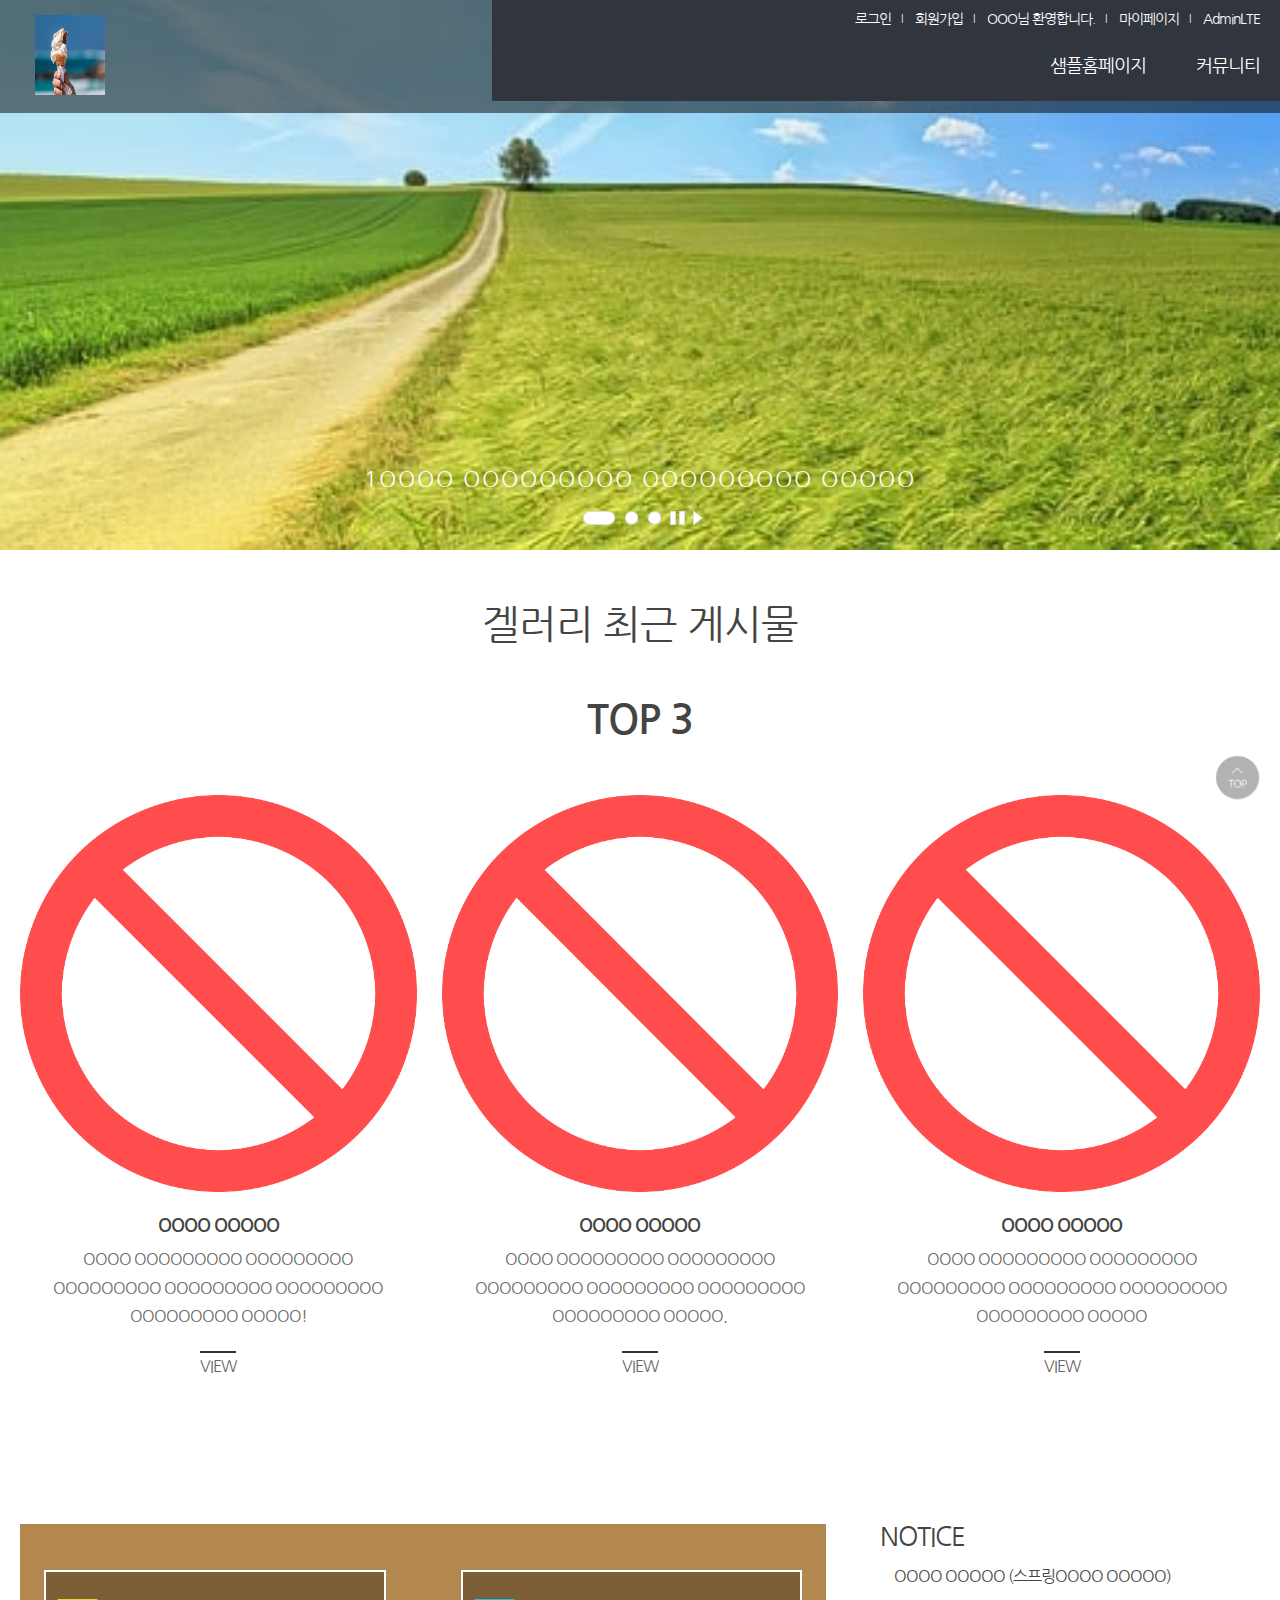
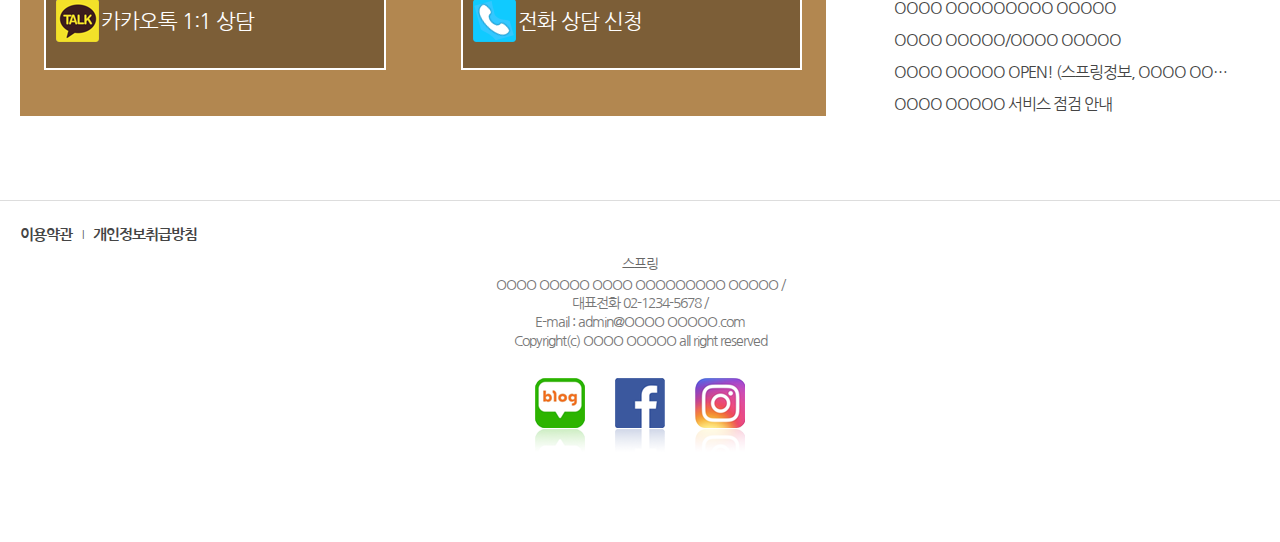
==== home/index.html @ bb81501f "4교시 커밋" ====
<!DOCTYPE html>
<html lang="ko">
<head>
<title> 스프링 </title>
<meta name="viewport" content="width=device-width, initial-scale=1, minimum-scale=1, maximum-scale=1">
<meta charset="utf-8" />
<meta http-equiv="X-UA-Compatible" content="IE=edge">
<!-- 제이쿼리 코어 임포트 가져오기(아래) -->
<script src="/home/js/jquery-3.6.0.js"></script>
<!-- 상단바로가기 클릭시 부드럽게 이동하는 외부 라이브러리 JS 임포트(아래) -->
<script src="/home/js/jquery.smooth-scroll.min.js"></script>
<!-- 화면을 초기화 시키는 reset 스타일 임포트:크로스브라이징 처리하기위해서 -->
<!-- 크롬, IE, 엣지, 사파리, 파이어폭스 h1, p, ul, div 태그의 크기가 조금씩 틀림니다. -->
<!-- 작업한 결과가 모든 브라우져(크로싱브라우징)에 똑같이 보이게 하기 위한 reset.css(아래) -->
<link rel="stylesheet" href="/home/css/reset.css">
<!-- 여기서 부터 사용자 정의형 스타일 + 스크립트 추가(아래) -->
<link rel="stylesheet" href="/home/css/mobile.css">
<!-- 테블릿용 CSS 임포트 -->
<link rel="stylesheet" href="/home/css/tablet.css">
<!-- PC용 CSS 임포트 -->

<script src="/home/js/main.js"></script>
<!-- 메인슬라이드 코어 임포트 -->
<script src="/home/js/slidemain.js"></script>
<style>
/* 테블릿용 메인페이지 스타일 지정(아래) */
@media all and (min-width:801px){
    /* 전화상담과 최근 공지사항 */
	.appbbs_area {
		padding: 60px 0px;
	}
	.appbbs_box {
		box-sizing: border-box;
		padding: 0px 20px;
	}
	.app_line {
		display: inherit;
		float: left;
		width: 65%; /* 35%가 최근 공지사항 영역 */
		box-sizing: border-box;
		padding: 46px 0px;
		background: url(./img/bg_app.jpg);
		font-size: 0; /* 시각장애인을 위해서 존재 */
		text-align: center;
	}
	.app_line a {
		font-size: 21px;
		display: inline-block;
		width: 42.4%; /* 65%(app_line)영역의 42.4%를 가집니다. */
		height: 100px;
		line-height: 100px;
		box-sizing: border-box;
		padding-left: 55px;
		text-align: left;
		background: rgba(0,0,0,0.3) url(./img/ico_katalk.png) no-repeat 10px 50%; /* 10px 가로 위치 50% 세로 가운데 위치 */
		border: 2px solid #fff;
		color: #fff;
		vertical-align: middle; /* 세로 가운데 정렬 */
		margin-right: 10px;
	}
	.app_line a + a { /* 형제 sibling 태그영역 */
		background-image: url(./img/ico_phone.png);
		margin-right: 0px;
		margin-left: 65px;
	}
	.bbs_line { /* 최신공지사항영역 */ 
		float: right;
		width: 29%; /* 나머지 35% 중 29% 영역지정 나머지 6%는 여백으로 사용 */
		border-top: none;
		padding: inherit;
    }
	.bbs_line h3 {
		font-size: 26px;
		font-weight: inherit;
	}
	.bbs_line .notice_recent li a {
		display: block;
		padding-left: 14px;
		background: url() no-repeat 0px 50%;
		overflow: hidden;
		text-overflow: ellipsis; /* 문자열이 영역을 벗어났을 ... 표시하는 명령 */
		white-space: nowrap; /* 줄바꿈시 단어를 기준으로 하지 않겠다 */
	}
	/* // 전화상담과 최근공지사항 */
}
</style>
<script>
// 메인페이지 전용 슬라이드 호출 부분
$(document).ready(function() {
	//위에서 선언한 함수|변수 사용(아래)
	//여기서 함수호출(실행)
	slideAuto = setTimeout('play_w("right")', 3000);//3초마다 play_w함수 실행
	var slidePlayHide = setTimeout(function(){
		$('.rollplay').css('display','none');
	},3000);//3초 후에 rollplay클래스 플레이버튼 영역을 숨김
	// 3개의 슬라이드 버튼 클랙 액션처리
	$('.rollstop a').click(function(){
		// this는 클릭한 본인 태그를 말합니다.
		$(this).parent().hide();//현재 stop버튼 숨김.
		$('.rollplay').css('display','inline-block');
		if(slideAuto) {
			clearTimeout(slideAuto);//slideAuto변수가 없다면, play_w함수를 실행 중지.
		}
	});
	$('.rollplay a').click(function(){
		$(this).parent().hide();// a태그의 부모 rollplay영역 입니다.
		$('.rollstop').css('display','inline-block');
		play_w('right');//3초마다 슬라이드 이미지 액션일 발생합니다.

	});
	$('.rollingbtn li.seq a').each(function(index){
		$(this).click(function(){
			$('.rollplay').hide();
			$('.rollstop').css('display','inline-block');
			if(slideAuto) {
				clearTimeout(slideAuto);//슬라이드 중지
			}
			play_w(index);//슬라이드 재생 : 단 시작위치는 클릭한 index부터 무한반복
		});
	});
});
</script>
</head>
<body>
<!-- 헤더에서푸터까지 -->
<div id="wrap">
	<!-- 헤더상단메뉴영역영역 -->
	<header id="header">
		<div class="header_area box_inner clear">
			<!-- 상단로고영역 -->
			<h1><a href="index.html">스프링 in 자바</a></h1>
			<!-- //상단로고영역 -->
			
			<!-- 상단메뉴메뉴영역 -->
			<p class="openMOgnb">
				<a href="#">
					<b class="hdd">메뉴열기</b> 
					<span></span><span></span><span></span>
				</a>
			</p>
			<div class="header_cont">
				<ul class="util clear">
					<li><a href="login.html">로그인</a></li>
					<li><a href="join.html">회원가입</a></li>
					<!-- 로그인 후 보이는 메뉴(아래) -->
					<li><a href="#">OOO님 환영합니다.</a></li>
					<li><a href="mypage.html">마이페이지</a></li>
					<li><a href="../admin/home.html">AdminLTE</a></li>
				</ul>	
				<nav>
				<ul class="gnb clear">
					<li><a href="board_list.html" class="openAll1">샘플홈페이지</a>

                        <div class="gnb_depth gnb_depth2_1">
                            <ul class="submenu_list">
                                <li><a href="board_list.html">반응형홈페이지</a></li>
                            </ul>
                        </div>
					</li>
					<li><a href="board_list.html" class="openAll2">커뮤니티</a>
				        <div class="gnb_depth gnb_depth2_2">
                            <ul class="submenu_list">
                                <li><a href="board_list.html">공지사항</a></li>
                                <li><a href="board_list.html">겔러리게시판</a></li>
                            </ul>
                        </div>
					</li>
				</ul>
                </nav>
				<p class="closePop"><a href="javascript:;">닫기</a></p>
			</div>
			<!-- //상단메뉴메뉴영역 -->
		</div>
	</header>
	<!-- //헤더상단메뉴영역영역 -->
	
	<!-- 메인콘텐츠영역 -->
	<div id="container">
		<!-- 모바일+PC 공통슬라이드영역 -->
    	<div class="main_rolling_pc">
            <div class="visualRoll">
            	<!-- 슬라이드이미지영역 -->
                <ul class="viewImgList">
                    <li class="imglist0">
                        <div class="roll_content">
                            <a href="javascript:;">
							<p class="roll_txtline">1OOOO OOOOOOOOO OOOOOOOOO OOOOO</p>
							</a>
                        </div>
                    </li>
                    <li class="imglist1">
                        <div class="roll_content">
                            <a href="javascript:;">
							<p class="roll_txtline">2OOOO OOOOOOOOO OOOOOOOOO OOOOO</p>
							</a>
                        </div>
                    </li>
                    <li class="imglist2">
                        <div class="roll_content">
                            <a href="javascript:;">
							<p class="roll_txtline">3OOOO OOOOOOOOO OOOOOOOOO OOOOO</p>
							</a>
                        </div>
                    </li>
                </ul>
                <!-- //슬라이드이미지영역 -->
                <!-- 슬라이드버튼영역 -->
                <div class="rollbtnArea">
                    <ul class="rollingbtn">
						<!-- butt0 a img -->
                        <li class="seq butt0"><a href="#butt"><img src="./img/btn_rollbutt_on.png" alt="1번" /></a></li>
                        <li class="seq butt1"><a href="#butt"><img src="./img/btn_rollbutt_off.png" alt="2번" /></a></li>
                        <li class="seq butt2"><a href="#butt"><img src="./img/btn_rollbutt_off.png" alt="3번" /></a></li>
                        <li class="rollstop"><a href="#" class="stop"><img src="./img/btn_roll_stop.png" alt="멈춤" /></a></li>
                        <li class="rollplay"><a href="#" class="play"><img src="./img/btn_roll_play.png" alt="재생" /></a></li>
                    </ul>
                </div>
                <!-- //슬라이드버튼영역 -->
            </div>
        </div>
        <!-- //모바일+PC 공통슬라이드영역 -->
	
		<!-- 갤러리최근게시물영역 -->
		<div class="about_area">
			<h2>겔러리 최근 게시물 <b>TOP 3</b></h2>
			<div class="about_box">
				<ul class="place_list box_inner clear">
					<li><a href="#" onclick="$('.popup_base').css('height',$(document).height());$('.contact_pop').show();">
							<img class="img_topplace" src="img/no_image.png" alt="OOOO OOOOO" style="opacity:0.7;"/>
							<h3>OOOO OOOOO</h3>
							<p class="txt">OOOO OOOOOOOOO OOOOOOOOO OOOOOOOOO OOOOOOOOO OOOOOOOOO OOOOOOOOO OOOOO!</p>
							<span class="view">VIEW</span></a>
					</li>
					<li><a href="#" onclick="$('.popup_base').css('height',$(document).height());$('.space_pop').show();">
							<img class="img_topplace" src="img/no_image.png" alt="OOOO OOOOO" style="opacity:0.7;"/>
							<h3>OOOO OOOOO</h3>
							<p class="txt">OOOO OOOOOOOOO OOOOOOOOO OOOOOOOOO OOOOOOOOO OOOOOOOOO OOOOOOOOO OOOOO.</p>
							<span class="view">VIEW</span></a>
					</li>
					<li><a href="#" onclick="$('.popup_base').css('height',$(document).height());$('.program_pop').show();">
							<img class="img_topplace" src="img/no_image.png" alt="OOOO OOOOO" style="opacity:0.7;"/>
							<h3>OOOO OOOOO</h3>
							<p class="txt">OOOO OOOOOOOOO OOOOOOOOO OOOOOOOOO OOOOOOOOO OOOOOOOOO OOOOOOOOO OOOOO</p>
							<span class="view">VIEW</span></a>
					</li>
				</ul>
			</div>
		</div>
		<!-- //갤러리최근게시물영역 -->

		<!-- 카카오톡상담및최근공지사항영역 -->
		<div class="appbbs_area">
			<div class="appbbs_box box_inner clear">
				<h2 class="hdd">상담과 최근게시물</h2>
				<p class="app_line">
					<a href="javascript:;">카카오톡 1:1 상담</a>
					<a href="javascript:;">전화 상담 신청</a>
				</p>
				<div class="bbs_line">
					<h3>NOTICE</h3>
					<ul class="notice_recent">
						<li><a href="javascript:;">OOOO OOOOO (스프링OOOO OOOOO)</a></li>
						<li><a href="javascript:;">OOOO OOOOOOOOO OOOOO</a></li>
						<li><a href="javascript:;">OOOO OOOOO/OOOO OOOOO</a></li>
						<li><a href="javascript:;">OOOO OOOOO OPEN! (스프링정보, OOOO OOOOO)</a></li>
						<li><a href="javascript:;">OOOO OOOOO 서비스 점검 안내</a></li>
					</ul>
				</div>
			</div>
		</div>
		<!-- //카카오톡상담및최근공지사항영역 -->
	</div>
	<!-- //메이콘텐츠영역 -->
	
	<!-- 푸터메뉴및사업자정보영역 -->
	<footer>
		<div class="foot_area box_inner">
			<ul class="foot_list clear">
				<li><a href="javascript:;">이용약관</a></li>
				<li><a href="javascript:;">개인정보취급방침</a></li>
			</ul>
			<h2>스프링</h2>
            <p class="addr">OOOO OOOOO OOOO OOOOOOOOO OOOOO <span class="gubun">/</span>        
				<span class="br_line">대표전화 <span class="space0">02-1234-5678</span> <span class="gubun">/</span>        
					<span class="br_line">E-mail : <span class="space0"> admin@OOOO OOOOO.com</span></span>
				</span>
			</p>
			<p class="copy box_inner">Copyright(c) OOOO OOOOO all right reserved</p>
			<ul class="snslink clear">
				<li><a href="javascript:;">blog</a></li>
				<li><a href="javascript:;">facebook</a></li>
				<li><a href="javascript:;">instargram</a></li>
			</ul>
		</div>
	</footer>
	<!-- //푸터메뉴및주소영역 -->
</div>
<!-- //헤더에서푸터까지 -->

<!-- 하단퀵메뉴영역 -->
<div class="quick_area">
	<p class="to_top"><a href="#wrap" class="s_point">TOP</a></p>
</div>
<!-- //하단퀵메뉴영역 -->

</body>
</html>
---- home/css/mobile.css ----
@charset "UTF-8";
@import url('https://fonts.googleapis.com/css2?family=Nanum+Gothic&display=swap');
/* 모바일용 메인 페이지 스타일 지정(아래) */
/* 공통영역 */
body{ /* body a 태그엔 적용이 안됩니다. */
    font-family: 'Nanum Gothic', sans-serif;
    font-size: 16px !important; /* important 중요함, body 폰트 크기는 무조건 고정 */
    letter-spacing: -1px !important;
    color: #444 !important;
    word-wrap: break-word !important;/* 워드랩,줄바꿈 할 때 책가방(X) 단어가 분리가 안되면서(단어단위로) 단위로 줄바꿈이 됩니다. */
    line-height: 1 !important; /* 단위가 1이면 16px 입니다. */
}
dl, ol, ul {margin-bottom: 0 !important;}
#container a:hover {color: #000 !important;} /* : 가상선택자, :: 가상요소 */
a:link {color: #444;}
a:hover {color: #fff !important;}
a:visited {color: #444;}
a {text-decoration: none;} /* 링크의 밑줄이 사라짐. */
.clear::after {
    content: '';
    clear: both; /* 태그의 위치를 지정하는 float|right 속성을 초기화 시킴. */
    display: block; /* float는 블럭 속성이 없어지는 것을 clear시키면, 다시 block 속성 부여 */
/*  //공통영역 */

/* 부트스트랩 CSS 수정 */

}
.txt_right {
    text-align: right !important;
}
.mt20 { /* mt 네이밍은 부트스트랩과 동일 */
    margin-top: 20px !important;
}
.w100p { /* 너비크기 100 percent */ 
    width: 100% !important;
}
/*  //부트스트랩 CSS 수정 */


/* 해더영역 */
.on { /* .은 클래스 선택자 */
    background: #32353d;
}
header { /* 태그선택자 */
    height: 90px;
    text-align: center;
    z-index: 200; /* z-index z의 순서 : x(가로축),y(세로축),z(위쪽공간) */
    /* 빨간색 z-index:0 은 제일 아래, 녹색 z-index:1, 값을 높일수록 위쪽에 배치 */
    /* z-index를 200으로 주는 이유는 슬라이드 이미지 겹칠 때 메뉴가 다른 태그에 가려지는 것을 방지 */
    background: rgba(0, 0, 0, 0.5); /* alpha 약자 : 투명도 크기 1:100%, 0.5:50% */
    position: absolute; /* relative 다른 태그와 관계(기본값), 위치에서 다른 태그에 영향을 받지 않는다. */
    left: 0; top: 0;
    width: 100%;
}
.box_inner {
    width: 100%; margin: 0 auto;
}
/* //헤더영역 */

/* 로고영역 */
.header_area h1 {
    float: none;
    width: 100%;
    height: 50px;
    text-align: center;
    padding: 3px 0px 0px; /* 3px(상하) 0px(좌) 0px(우) */
}
.header_area h1 a {
    /* 로고는 이미지인데 글을 더한 이유는 웹 접근성 때문에 추가(스크린리더:시각장애인용 유틸리티) */
    display: inline-block;
    width: 150px;
    height: 80px;
    background: url(../img/logo.png) no-repeat; /* css3는 함수를 지원합니다. */
    background-size: 50px 60px !important; /* 백그라운드 이미지 사이즈 가로 50px, 세로 60px */
    background-position: center center !important; /* 이미지 위치가 가로 가운데, 세로 가운데 정렬 */
    text-indent: -9999px; /* 들여쓰기 이미지만 보이고, 글자는 숨기기 위치 */
    overflow: hidden;
}
/* //로고영역 */

/* 상단메뉴영역 */
.openMOgnb {
    /* gnb : global navigation bar 약자 메뉴명칭으로 사용 */
    display: block;
    position: absolute;
    left: 15px;
    top: 35px;
    width: 25px;
    height: 16px;
}
.hdd {
    text-indent: -9999px;
    position: absolute;
}
.openMOgnb span {
    box-sizing: border-box; /* 박스 크기를 테두리까지 크기로 고정 */
    display: block;
    width: 25px; height: 3px;
    margin-bottom: 4px;
    border-radius: 10px; /* 테두리 라운드 처리 */
    background-color: #fff;
}
.openMOgnb span:first-of-type + span {width: 17px;} /* + 형제인접연자 */
.openMOgnb span:last-child {
    /* width: 25px; */
    margin-bottom: 0px;
}
.header_cont {
    float: none;
    width: 100%;
    background: #31353d;
    margin-top: 36px;
    display: none;
}
.closePop {
    display: block;
    position: absolute;
    right: 0px;
    top: 15px;
}
.closePop a {
    display: block;
    width: 60px; height: 60px;
    text-indent: -9999px;
    overflow: hidden;
    background: url(../img/btn_closeMenu.png) no-repeat;
    background-size: 60px;
}
.util {padding: 20px;}
.header_cont a {color: #fff; font-size: 16px;}
.util li {float: left;}
.util li::after {
    /* 가상요소를 추가 */
    content: '|';
    display: inline-block;
    padding: 0 10px;
    color: #a2a2a3;
    font-size: 10px;
    position: relative;
    top: -2px;
}
.util li:last-child::after {
    /* 가상선택자 중에 마지막 li 태그에서 가상요소 추가 */
    content: '';
    display: none;   
}
.gnb {
    float: none;
    box-sizing: border-box;
    padding-top: 0px;
    height: auto;
    border-top: 1px solid #83868b;
}
.gnb li {
    float: left;
    width: 50%;
    text-align: left;
    box-sizing: border-box; /* width 50% 안쪽에 테두리까지 포함 */
    border-bottom: 1px solid #83868b;
}
.gnb li a {
    display: block;
    padding: 0px 0px 0px 65px;
    height: 60px;
    line-height: 60px;
    background: url(../img/ico_gnb01.png) no-repeat; /* 10px 가로위치, center 세로가운데정렬 */ 
    background-size: 49px 56px;
}
.gnb_depth {
    /* 2차(서브)메뉴 */
    display: none;
}
.gnb li + li a { /* 1차(대메뉴) li 태그 중 2번째영역 */
    background-image: url(../img/ico_gnb02.png);
}
.gnb li + li + li a { /* 1차(대메뉴) li 태그 중 3번째영역 */
    background-image: url(../img/ico_gnb02.png);
}
.gnb li + li + li + li a { /* 1차(대메뉴) li 태그 중 4번째영역 */
    background-image: url(../img/ico_gnb02.png);    
}
.gnb li:nth-child(2n+1) {
    /* 2n+1 홀수번째의 li태그를 말함 */
    border-right: 1px solid #83868b;
}
    /* //상단메뉴영역 */

/* 본문컨테이너영역 */
#container, footer, .hdd, .quick_area {
	text-align: center;
}
#container {
	position: relative;
	width: 100%;
	padding-bottom: 30px;
}
/* 슬라이드영역 */
.main_rolling_pc {
	display: block;
}
.visualRoll {
	position: relative;
	width: 100%;
}
.viewImgList {
	position: relative;
	width: 100%;
}
ul.viewImgList li {
	/* ul.클래스명: ul태그중 클래스명이 viewImgList 영역 */
	text-align: center;
	height: 300px;
	line-height: 550px;
	background-size: cover;/* 배경 이미지의 크기를 꽉 채우는 값 cover */
	width: 100%;
}
.roll_content a img {
	display: none;
}
li.imglist0 {
	position: relative;
	z-index: 50;
	background: url(../img/slide1.png) no-repeat;
}
li.imglist1 {
	position: absolute;
	z-index: 10;
	left:0; top:0;
	background: url(../img/slide2.png) no-repeat;
}
li.imglist2 {
	position: absolute;
	z-index: 10;
	left:0; top:0;
	background: url(../img/slide3.png) no-repeat;
}
.roll_content {
	position: static;
}
.roll_content .roll_txtline {
	position: absolute;
	left:0;
	bottom: 60px;/* roll_content하단에서 60px 위에 위치 */
	width: 100%;
	line-height: 1;
	text-align: center;
	font-size: 22px;
	color: #fff;
	letter-spacing: 2px;
}
.rollbtnArea {
	position: absolute;/* 위치를 기준위치에서 고정시켜놓겠다 */
	width: 100%;
	left: 0px;
	bottom: 25px;
	z-index: 200;
}
.rollingbtn {
	width: 320px;
	margin: 0 auto;/* 버튼영역에 5개 들어가고, 가운데 정렬 시킴 */
	text-align: center;
}
.rollingbtn li.butt0 {
	margin-left: 10px;
}
.rollingbtn li {
	display: inline-block;
	margin-left: 5px;
}
.rollingbtn li a {
	vertical-align: top;/* img하고 다른태그사용시 다른 태그의 세로 정렬 */
}
/* //슬라이드영역 */
/* 겔러리최근게시물영역 */
.about_area h2 {
	font-size: 20px;
	padding: 27px 0px 25px;/* 27상하, 0좌, 25우 */
}
.about_area h2 b {
    display: block; /* 1개 라인을 모두 영역 모두 차지 */
    padding-top: 10px;
}
.about_box {background: #fff;}
.place_list li{
    float: none;
    width: 100%;
    margin: 0;
    box-sizing: border-box;
    padding: 0px 20px;
}
.place_list li img {
    width: 100%; /* 가로크기 반응형으로 만드는 방법 크기를 ~% 표시 */
}
.place_list li h3 {
    font-weight: bold;
    font-size: 18px;
    padding-top: 25px;
}
.place_list p.txt {
    padding: 10px 50px 30px;
    line-height: 1.4;
    box-sizing: border-box;
    width: 100%;
    overflow: hidden;
    word-break: keep-all;
    color: #666;
}
.place_list li .view {
    padding-bottom: 10px;
    margin: 0 0 30px;
    display: inline-block;
    padding-top: 5px;
    border-top: 2px solid #333;
    color: #666;
}
/* //겔러리최근게시물영역 */
/* 공지사항최근게시물영역 */
.app_line {display: none;} /* 태블릿,PC 전용 컨텐츠입니다. */
.appbbs_area {
    padding: 20px;
    text-align: left;
}
.bbs_line {
    float: none;
    width: 100%;
    padding: 20px 0px;
    border-top: 1px solid #d6d7d8;
}
.bbs_line h3 {
    font-weight: bold;
    font-size: 19px;
}
.bbs_line .notice_recent {
    padding-top: 10px;
}
.bbs_line .notice_recent li {
    padding: 8px 0px;
}
/* //공지사항최근게시물영역 */
/* //본문컨테이너영역 */

/* footer 스타일 지정 */
footer {
	border-top: 1px solid #ddd;
}
.foot_area { /*모바일에서는 의미 없고, 테블릿이상에서 의미 있는 스타일 */
	box-sizing: border-box;
	padding: 0 20px 90px;
	position: relative; /* relative가 있다는 것은 foot_area 안쪽에 태그의 기준으로 사용한다는 의미 */
}
.foot_list {
	padding-top: 25px;
}
.foot_list li {
	float: left; /* 세로배치 콘텐츠를 가로로 배치 할 때 사용 */
}
.foot_list li:first-child::after {
	content: '|';
	display: inline-block;
	padding: 0 10px;
	font-size: 10px;
	position: relative;
	top: -2px;
}
.foot_list li a {
	font-weight: bold;
	font-size: 15px;
}
.foot_list li a:hover {color: black !important;}
.foot_area h2 {
	padding-top: 15px;
	font-size: 14px; /* px : 픽셀(pixel) html의 크기 단위, 기타단위 : em,rem(root em) */
	color: #666;
}
.addr {
	line-height: 1.3; /* 줄 간격 1.3배 */
	font-size: 14px;
	color: #767676;
	padding-top: 5px;
}
.br_line {display: block;} /* 블럭영역은 1줄 모두 자리 차지==줄바꿈 */
.copy {
	padding: 3px 0 20px;
	font-size: 14px;
	color: #767676;
}
.snslink {
	position: static; /* 다른 태그를 기준으로 static은 고정 값, relative는 상대 값 */
	width: 210px;
	margin: 10px auto; /* 10 상하 여백, auto 좌우 가운데 정렬 */
}
.snslink li:first-child {
	margin-left: 0px;
}
.snslink li {
	margin-left: 30px;
	float: left; /* 리스트li태그의 세로 배치를 가로 배치로 변경 할 때 사용 */
}
.snslink li a {
	display: block;
	width: 50px;
	height: 74px;
	text-indent: -9999px; /* 들여쓰기, 글자를 숨기기: 웹접근성(시각장애인용구현) */
	background: url(../img/ico_blog_r.png) no-repeat;
    overflow: hidden;
}
.snslink li + li a { /* 인접(형제)연산자+, sibling(시블링) */
	background-image: url(../img/ico_facebook_r.png);
}
.snslink li + li + li a {
	background-image: url(../img/ico_instargram_r.png);
}
/* 퀵메뉴 영역 */
.to_top {
	position: fixed; /* 붙박이:마우스 스크롤해도 항상 그 자리에 고정되어 있음. */
	right: 20px;
	bottom: 100px;
	text-align: center;
	background: none;
	z-index: 100; /* 슬라이드 이미지 200 보다는 아래이기 때문에 겹치면 안보임. */
}
.to_top a {
	display: block;
	width: 45px;
	height: 45px;
	background: url(../img/ico_totop_mo.png) no-repeat center;
	background-size: 45px;
	text-indent: -9999px;
	overflow: hidden;
}
/* //퀵메뉴 영역 */
/* //footer 스타일 지정 */
---- home/css/tablet.css ----
@charset "UTF-8";
/* 테블릿용 메인페이지 스타일 지정(아래) */
@media all and (min-width:801px) {
	/* 상단로고와 메뉴스타일 */
	header {
        height: 113px; 
	}
	.header_area h1 {
		float: left; /* 로고 이미지를 가운데 -> 왼쪽으로 정렬 */
		padding: 15px 0px 0px;
		padding-left: 20px;
		width: auto;
		height: inherit; /* 상속:현재영역의 부모의 높이를 그대로 사용하겠다는 명시 */
		text-align: inherit;
	}
	.header_area h1 a {
		display: block;
		width: 100px;
		height: 80px;
		background-size: 70px 80px !important;
	}
	.openMOgnb {
		display: none; /* 모바일용 햄버거메뉴 숨기기 */
	}
    .header_cont {
		display: block;
		float: right;
		width: 60%;
		padding-right: 20px;
		margin-top: 0px;
	}
	.closePop {display: none;}
	.util { /* 메인메뉴 상단의 소메뉴 util이라고 이름지음 */
		padding: 0px;
		text-align: right;
		padding-top: 10px;
	}
	.util li {
		float: none;
		display: inline;
	}
	.util li::after {
		color: #fff;
	}
    .util li a {
		font-size: 14px;
	}
	.gnb { /* 대메뉴-1차메뉴 */
		float: right;
		padding-top: 5px;
		height: inherit;
		border-top: none;
	}
	.gnb li {
		width: auto;
		text-align: inherit;
		box-sizing: inherit;
		border-bottom: none;
	}
	.gnb li:nth-child(2n+1) { /* 대메뉴 중간 막대 사라지게 하는 명령 */
		border: none;
	}
	.gnb li a {
		padding: 26px 25px;
		font-size: 18px;
		height: inherit;
		line-height: inherit;
		background: none;
	}
	.gnb li + li a {
		background: none;
	}
	.gnb li + li + li a {
		background: none;
	}
	.gnb li + li + li + li a {
		background: none;
	}
	.gnb li:last-child a { /* 제일 오른쪽 li태그 영역 */
		padding-right: 0px;
	}
	/* //상단로고와 메뉴스타일  */
    
    /* 컨테이너 영역 */
    #container {
		padding-bottom: 20px;
		width: auto;
		position: inherit; /* 부모영역의 위치를 상속받습니다. */
	}
    /* // 컨테이너 영역 */

	/* 슬라이드 영역 */
    ul.viewImgList li {
		height: 550px;
	}
	/* //슬라이드 영역 */
	
	/* 최신갤러리 */
	.about_area h2 {
		padding: 55px 0 105px;
		font-size: 40px;
	}
	.about_area h2 b {
		display: inherit;
		padding-top: inherit;
    }
	.place_list {
		box-sizing: border-box;
		padding: 0px 20px;
	}
	.place_list li:first-child {
		margin-left: 0px;
	}
	.place_list li {
		float: left; /* 세로배치를 가로배치로 바꾸는 명령 */
		width: 32%; /* 32%x3=96%, 3개 사이 2%씩 = 4%가 여백, 전체 100% */
		margin-left: 2%;
		position: relative; /* li태그의 안쪽 갤러리 이미지, 제목 위치의 기준 값 */
		top: -50px;
		padding: 0px;
	}
	.place_list li p.txt {
		padding: 10px 30px 0px;
		line-height:  1.8;
	}
	.place_list li .view {
		margin-top: 20px;
	}
	/* // 최신갤러리 */
}
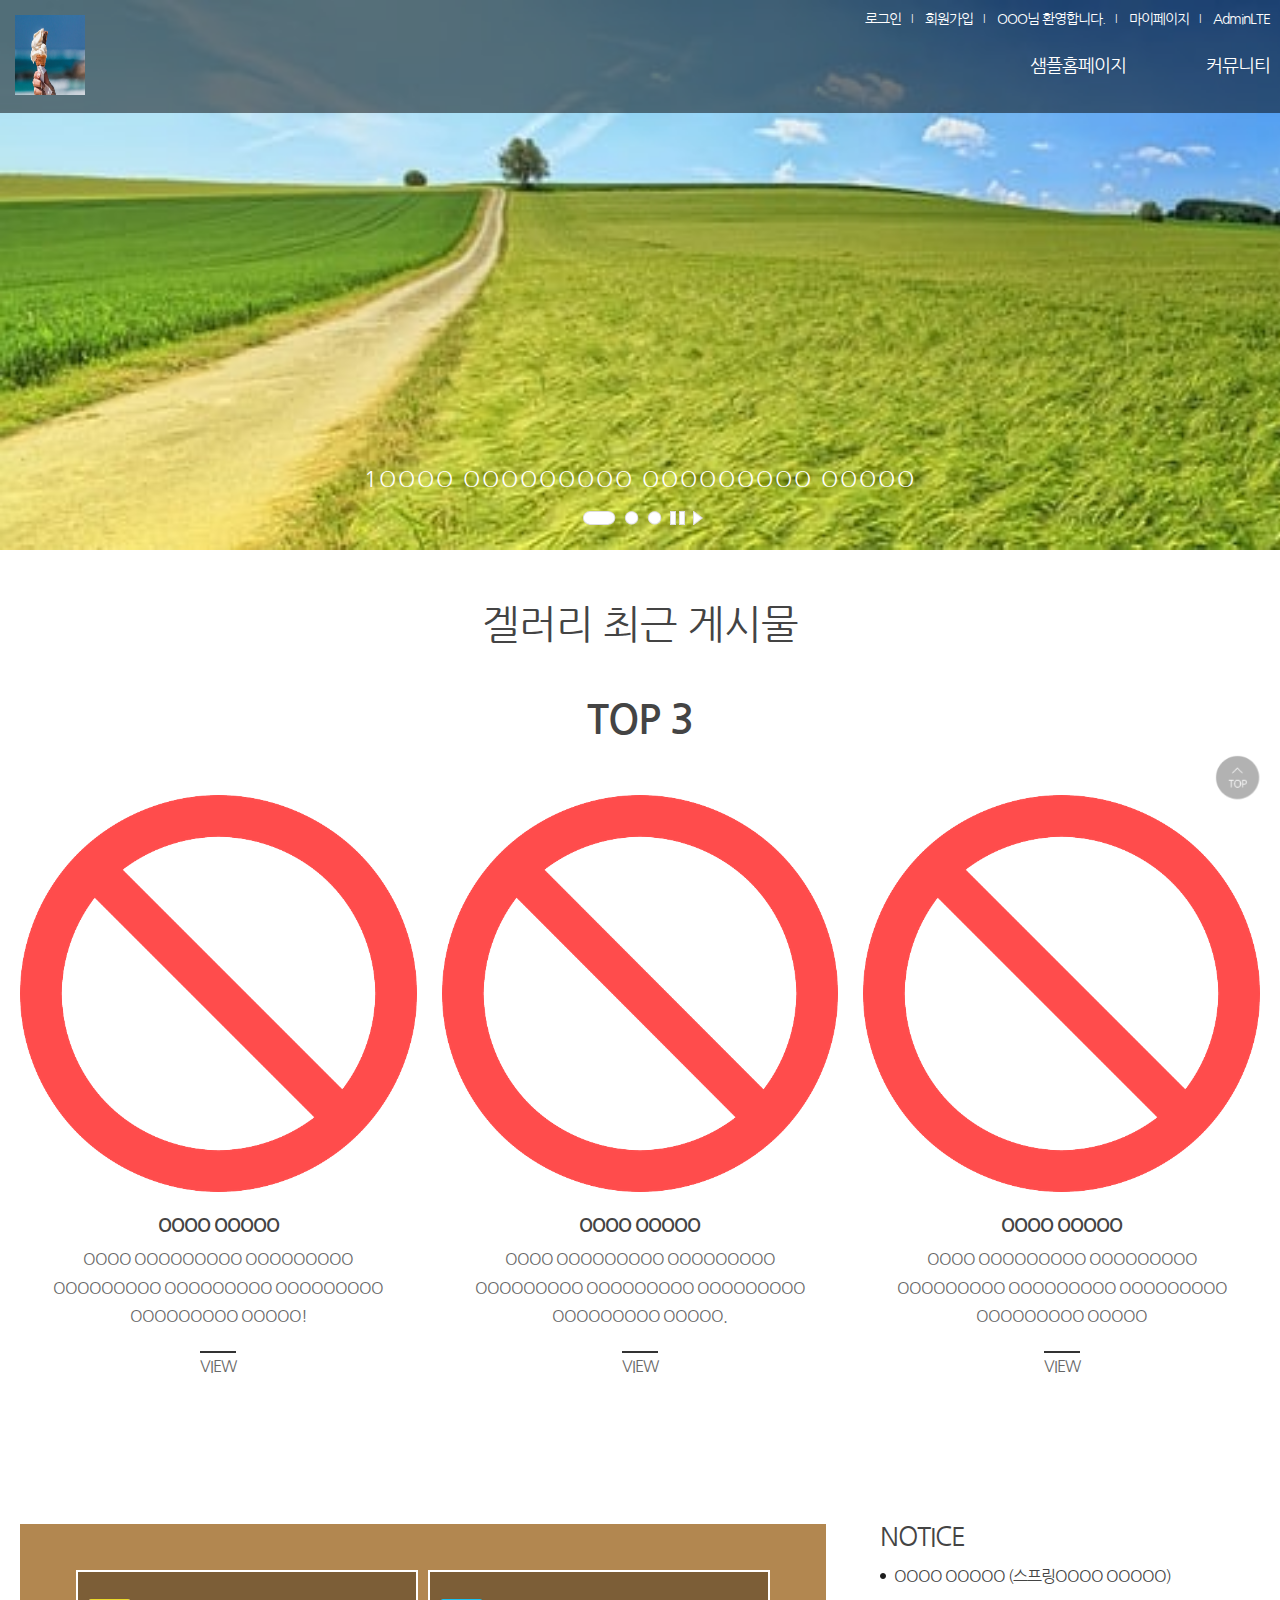
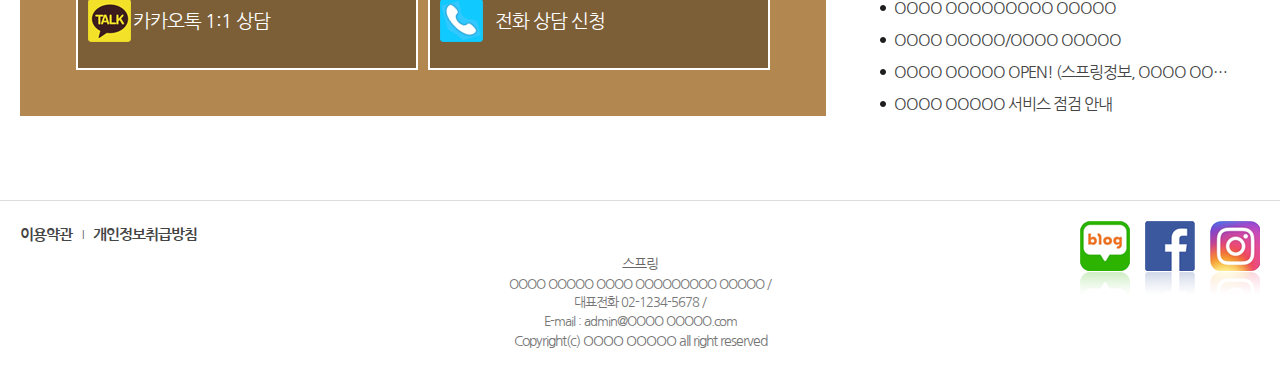
==== commit b76b78d1: "5교시 커밋" ====
--- a/home/index.html
+++ b/home/index.html
@@ -18,70 +18,32 @@
 <!-- 테블릿용 CSS 임포트 -->
 <link rel="stylesheet" href="/home/css/tablet.css">
 <!-- PC용 CSS 임포트 -->
-
+<link rel="stylesheet" href="/home/css/pc.css">
 <script src="/home/js/main.js"></script>
 <!-- 메인슬라이드 코어 임포트 -->
 <script src="/home/js/slidemain.js"></script>
 <style>
-/* 테블릿용 메인페이지 스타일 지정(아래) */
-@media all and (min-width:801px){
-    /* 전화상담과 최근 공지사항 */
-	.appbbs_area {
-		padding: 60px 0px;
-	}
-	.appbbs_box {
-		box-sizing: border-box;
-		padding: 0px 20px;
-	}
-	.app_line {
-		display: inherit;
-		float: left;
-		width: 65%; /* 35%가 최근 공지사항 영역 */
-		box-sizing: border-box;
-		padding: 46px 0px;
-		background: url(./img/bg_app.jpg);
-		font-size: 0; /* 시각장애인을 위해서 존재 */
-		text-align: center;
-	}
-	.app_line a {
-		font-size: 21px;
-		display: inline-block;
-		width: 42.4%; /* 65%(app_line)영역의 42.4%를 가집니다. */
-		height: 100px;
-		line-height: 100px;
-		box-sizing: border-box;
-		padding-left: 55px;
-		text-align: left;
-		background: rgba(0,0,0,0.3) url(./img/ico_katalk.png) no-repeat 10px 50%; /* 10px 가로 위치 50% 세로 가운데 위치 */
-		border: 2px solid #fff;
-		color: #fff;
-		vertical-align: middle; /* 세로 가운데 정렬 */
-		margin-right: 10px;
-	}
-	.app_line a + a { /* 형제 sibling 태그영역 */
-		background-image: url(./img/ico_phone.png);
-		margin-right: 0px;
-		margin-left: 65px;
-	}
-	.bbs_line { /* 최신공지사항영역 */ 
-		float: right;
-		width: 29%; /* 나머지 35% 중 29% 영역지정 나머지 6%는 여백으로 사용 */
-		border-top: none;
-		padding: inherit;
-    }
-	.bbs_line h3 {
-		font-size: 26px;
-		font-weight: inherit;
-	}
-	.bbs_line .notice_recent li a {
-		display: block;
-		padding-left: 14px;
-		background: url() no-repeat 0px 50%;
-		overflow: hidden;
-		text-overflow: ellipsis; /* 문자열이 영역을 벗어났을 ... 표시하는 명령 */
-		white-space: nowrap; /* 줄바꿈시 단어를 기준으로 하지 않겠다 */
-	}
-	/* // 전화상담과 최근공지사항 */
+/* 테블릿용 메인페이지 스타일 지정(아래) 801px~무한대까지 재정의 */
+@media all and (min-width:801px) {
+	
+}
+/* PC용 메인페이지 스타일 지정 1066px~무한대까지 재정의 */
+@media all and (min-width:1066px) {
+	/* 상단로고, 메뉴영역 */
+	.header_area h1 {
+		padding-left: 0px;
+	}
+	.header_cont {
+		width: 769px;
+		padding-right: 10px;
+	}
+	.gnb li a {
+		padding: 26px 40px;
+	}
+	.gnb_depth { /* 2차메뉴 내용 */
+		
+	}
+	/* //상단로고, 메뉴영역 */
 }
 </style>
 <script>
--- a/home/css/tablet.css
+++ b/home/css/tablet.css
@@ -3,14 +3,14 @@
 @media all and (min-width:801px) {
 	/* 상단로고와 메뉴스타일 */
 	header {
-        height: 113px; 
+		height: 113px;
 	}
 	.header_area h1 {
-		float: left; /* 로고 이미지를 가운데 -> 왼쪽으로 정렬 */
+		float: left;/* 로고 이미지를 가운데 -> 왼쪽으로 정렬 */
 		padding: 15px 0px 0px;
 		padding-left: 20px;
 		width: auto;
-		height: inherit; /* 상속:현재영역의 부모의 높이를 그대로 사용하겠다는 명시 */
+		height: inherit;/* 상속:현재영역의 부모의 높이를 그대로 사용하겠다는 명시 */
 		text-align: inherit;
 	}
 	.header_area h1 a {
@@ -22,14 +22,15 @@
 	.openMOgnb {
 		display: none; /* 모바일용 햄버거메뉴 숨기기 */
 	}
-    .header_cont {
+	.header_cont {
 		display: block;
 		float: right;
 		width: 60%;
 		padding-right: 20px;
+		background: none;
 		margin-top: 0px;
 	}
-	.closePop {display: none;}
+	.closePop { display: none; }
 	.util { /* 메인메뉴 상단의 소메뉴 util이라고 이름지음 */
 		padding: 0px;
 		text-align: right;
@@ -42,10 +43,10 @@
 	.util li::after {
 		color: #fff;
 	}
-    .util li a {
+	.util li a {
 		font-size: 14px;
 	}
-	.gnb { /* 대메뉴-1차메뉴 */
+	.gnb { /* 대메뉴=1차메뉴 */
 		float: right;
 		padding-top: 5px;
 		height: inherit;
@@ -79,31 +80,29 @@
 	.gnb li:last-child a { /* 제일 오른쪽 li태그 영역 */
 		padding-right: 0px;
 	}
-	/* //상단로고와 메뉴스타일  */
-    
-    /* 컨테이너 영역 */
-    #container {
+	/* //상단로고와 메뉴스타일 */
+
+    /* 컨테이너영역 */
+	#container {
 		padding-bottom: 20px;
 		width: auto;
-		position: inherit; /* 부모영역의 위치를 상속받습니다. */
-	}
-    /* // 컨테이너 영역 */
-
-	/* 슬라이드 영역 */
-    ul.viewImgList li {
+		position: inherit;/* 상속:부모영역의 위치를 상속받습니다. */
+	}
+	/* //컨테이너영역 */
+	/* 슬라이드영역 */
+	ul.viewImgList li {
 		height: 550px;
 	}
-	/* //슬라이드 영역 */
-	
-	/* 최신갤러리 */
+	/* //슬라이드영역 */
+	/* 최신겔러리 */
 	.about_area h2 {
-		padding: 55px 0 105px;
+		padding: 55px 0px 105px;
 		font-size: 40px;
 	}
 	.about_area h2 b {
 		display: inherit;
 		padding-top: inherit;
-    }
+	}
 	.place_list {
 		box-sizing: border-box;
 		padding: 0px 20px;
@@ -112,19 +111,104 @@
 		margin-left: 0px;
 	}
 	.place_list li {
-		float: left; /* 세로배치를 가로배치로 바꾸는 명령 */
-		width: 32%; /* 32%x3=96%, 3개 사이 2%씩 = 4%가 여백, 전체 100% */
+		float: left;/* 세로배치를 가로배치로 바꾸는 명령 */
+		width: 32%; /* 32%x3=96%, 3개 사이 2%씩이면 = 4%가 여백, 전체 100% */
 		margin-left: 2%;
-		position: relative; /* li태그의 안쪽 갤러리 이미지, 제목 위치의 기준 값 */
+		position: relative; /* li태그의 안쪽 겔러리 이미지,제목 위치의 기준값 */
 		top: -50px;
 		padding: 0px;
 	}
 	.place_list li p.txt {
 		padding: 10px 30px 0px;
-		line-height:  1.8;
+		line-height: 1.8;
 	}
 	.place_list li .view {
 		margin-top: 20px;
 	}
-	/* // 최신갤러리 */
+	/* //최신겔러리 */
+
+    /* 전화상담과 최근공지사항 */
+	.appbbs_area {
+		padding: 60px 0px;
+	}
+	.appbbs_box {
+		box-sizing: border-box;
+		padding: 0px 20px;
+	}
+	.app_line {
+		display: inherit;
+		float: left;
+		width: 65%; /* 나머지 35%가 최근공지사항영역 */
+		box-sizing: border-box;
+		padding: 46px 0px;
+		background: url(../img/bg_app.jpg);/* no-repeat가 필요없음. 단일색상이라서 */
+		font-size: 0px;/* 시각장애을 위해서 존재 */
+		text-align: center;
+	}
+	.app_line a {
+		font-size: 19px;
+		display: inline-block;
+		width: 42.4%;/* 65%(app_line)영역의 42.4%를 가집니다. */
+		height: 100px;
+		line-height: 100px;
+		box-sizing: border-box;
+		padding-left: 55px;
+		text-align: left;
+		background: rgba(0,0,0,0.3) url(../img/ico_katalk.png) no-repeat 10px 50%;/* 10px 가로위치, 50% 세로가운데위치 */
+		border: 2px solid #fff;
+		color: #fff;
+		vertical-align: middle;/* 세로가운데정렬 */
+		margin-right: 10px;
+	}
+	.app_line a + a {/* 형제 sibling 태그영역 */
+		background-image: url(../img/ico_phone.png);
+		margin-right: 0px;
+		padding-left: 65px;
+	}
+	.bbs_line { /* 최신공지사항영역 */
+		float: right;
+		width: 29%; /* 나머지 35%중 29%영역지정 나머지 6%는 여백으로 사용 */
+		border-top: none;
+		padding: inherit;
+	}
+	.bbs_line h3 {
+		font-size: 26px;
+		font-weight: inherit;
+	}
+	.bbs_line .notice_recent li a {
+		display: block;
+		padding-left: 14px;
+		background: url(../img/ico_bullet.png) no-repeat 0px 50%;
+		overflow: hidden;
+		text-overflow: ellipsis;/* 문자열이 영역을 벗어났을 ... 표시하는 명령 */
+		white-space: nowrap;/* 문자를 자를때 단어를 기준으로 하지 wrapping 않겠다. */
+	}
+	/* //전화상담과 최근공지사항 */
+
+    /* 푸터영역 */
+	footer {
+		padding: inherit;/* 상속:부모 영역의 패딩속성을 상속받겠다. */
+	}
+	.foot_area {
+		padding-left: 20px;
+		padding-bottom: 0px;
+	}
+	.addr {
+		font-size: 13px;
+		line-height: 1.4;
+	}
+	.br_line {
+		display: inherit; /* 모바일에서 적용했던 스타일 해제 하겠다는 의미  */
+	}
+	.snslink {
+		position: absolute;/* 현재 태그를 고정위치로 만들겠다. */
+		right: 20px;
+		top: 20px;
+		width: auto;
+		margin: inherit;
+	}
+	.snslink li {
+		margin-left: 15px;
+	}
+	/* //푸터영역 */
 }--- a/home/css/pc.css
+++ b/home/css/pc.css
@@ -0,0 +1 @@
+@charset "UTF-8";
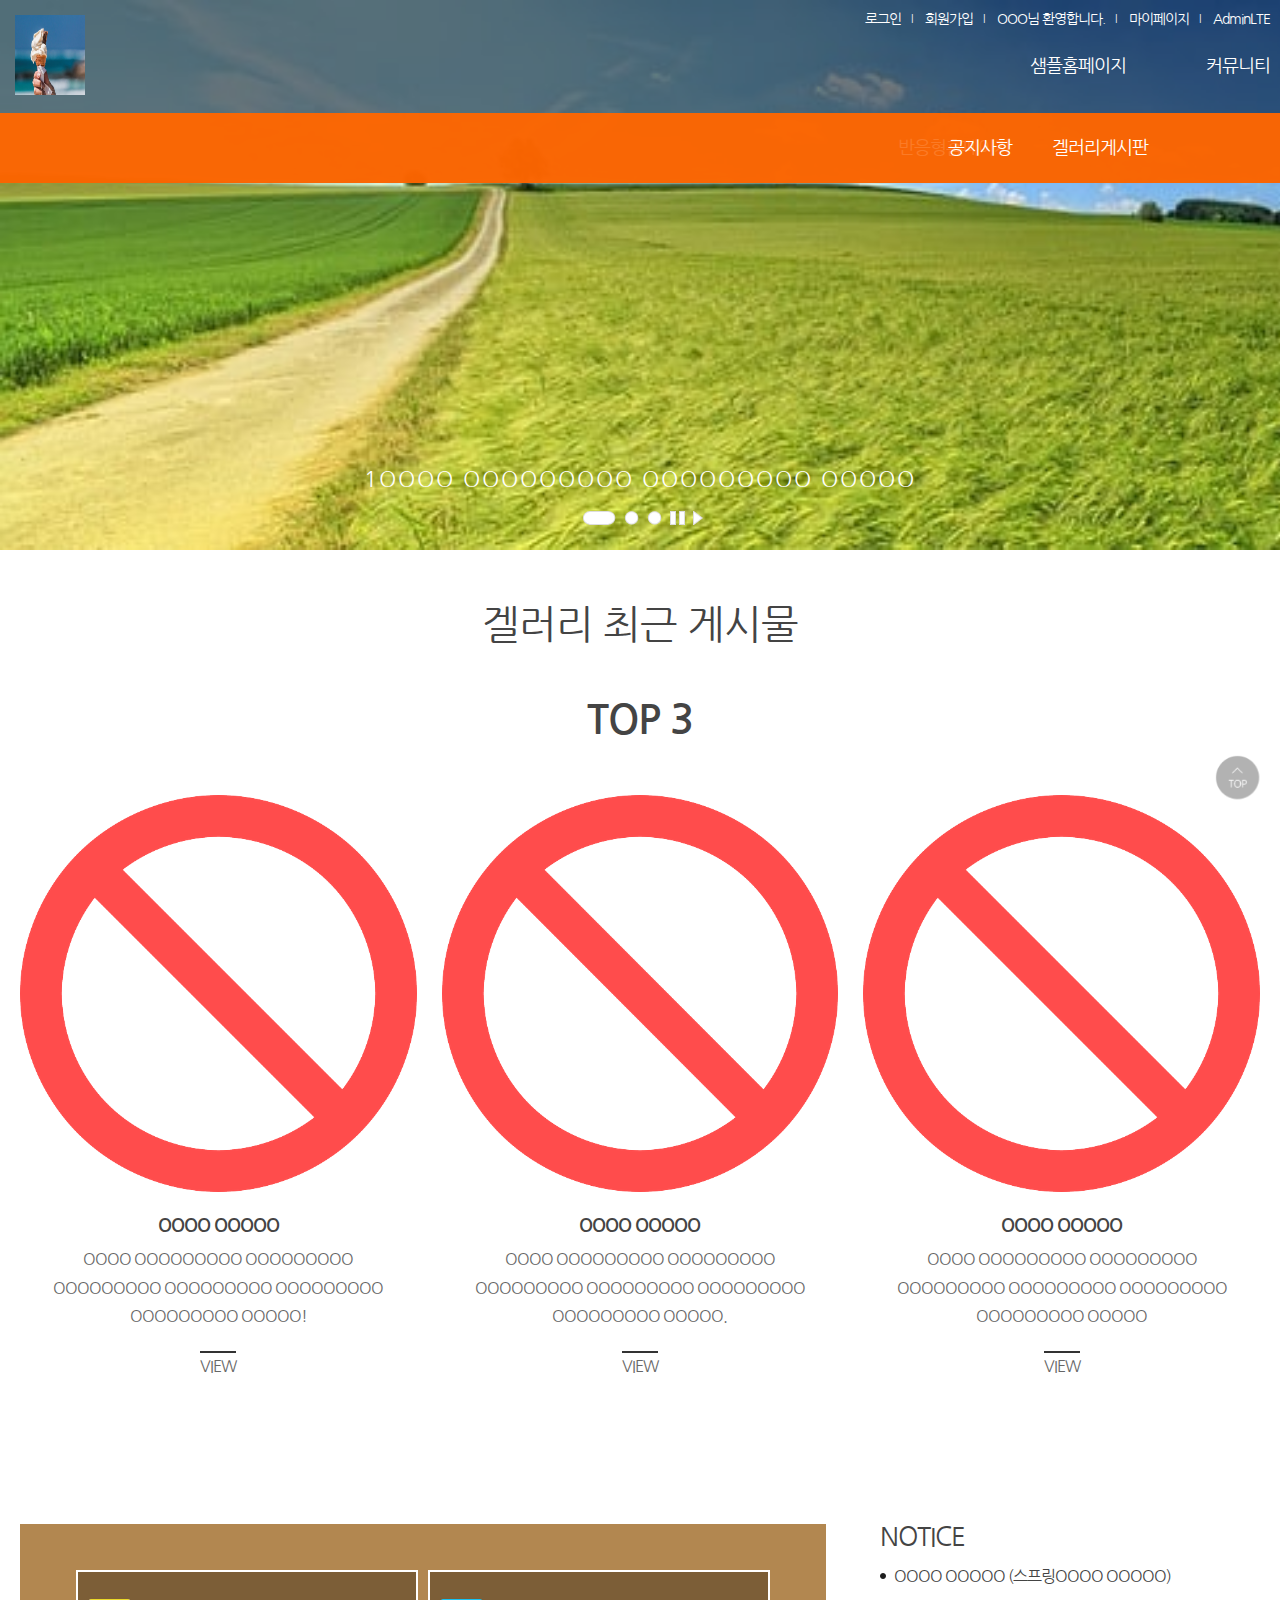
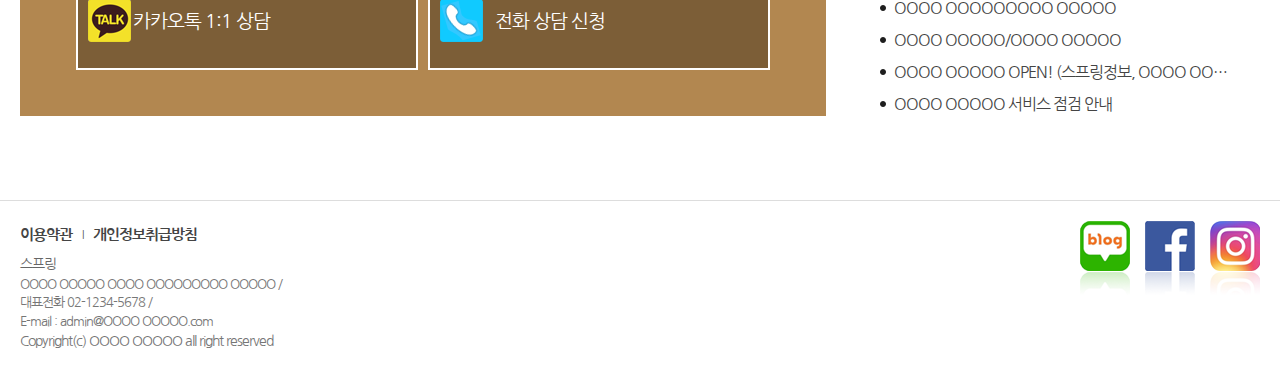
==== commit ec07743d: "6교시 중반" ====
--- a/home/index.html
+++ b/home/index.html
@@ -26,24 +26,6 @@
 /* 테블릿용 메인페이지 스타일 지정(아래) 801px~무한대까지 재정의 */
 @media all and (min-width:801px) {
 	
-}
-/* PC용 메인페이지 스타일 지정 1066px~무한대까지 재정의 */
-@media all and (min-width:1066px) {
-	/* 상단로고, 메뉴영역 */
-	.header_area h1 {
-		padding-left: 0px;
-	}
-	.header_cont {
-		width: 769px;
-		padding-right: 10px;
-	}
-	.gnb li a {
-		padding: 26px 40px;
-	}
-	.gnb_depth { /* 2차메뉴 내용 */
-		
-	}
-	/* //상단로고, 메뉴영역 */
 }
 </style>
 <script>
--- a/home/css/mobile.css
+++ b/home/css/mobile.css
@@ -1,189 +1,189 @@
 @charset "UTF-8";
 @import url('https://fonts.googleapis.com/css2?family=Nanum+Gothic&display=swap');
-/* 모바일용 메인 페이지 스타일 지정(아래) */
+/* 모바일용 메인페이지 스타일 지정(아래) */
 /* 공통영역 */
-body{ /* body a 태그엔 적용이 안됩니다. */
+body { /* body a 태그엔 적용이 않됩니다. */
     font-family: 'Nanum Gothic', sans-serif;
-    font-size: 16px !important; /* important 중요함, body 폰트 크기는 무조건 고정 */
+    font-size: 16px !important;/* important 중요함, body 폰트크기는 무조건 고정 */
     letter-spacing: -1px !important;
     color: #444 !important;
-    word-wrap: break-word !important;/* 워드랩,줄바꿈 할 때 책가방(X) 단어가 분리가 안되면서(단어단위로) 단위로 줄바꿈이 됩니다. */
-    line-height: 1 !important; /* 단위가 1이면 16px 입니다. */
+    word-wrap: break-word !important;/* 워드랩,줄바꿈할때 책
+	가방(X) 단어가 분리가 않되면서(단어단위로) 줄바꿈이 됩니다. */
+	line-height: 1 !important;/* 단위 1이면 16px 입니다. */
 }
 dl, ol, ul {margin-bottom: 0 !important;}
-#container a:hover {color: #000 !important;} /* : 가상선택자, :: 가상요소 */
+#container a:hover {color:#000 !important;}/* : 가상선택자, :: 가상요소 */
 a:link {color: #444;}
 a:hover {color: #fff !important;}
 a:visited {color: #444;}
-a {text-decoration: none;} /* 링크의 밑줄이 사라짐. */
+a {text-decoration: none;}/* 링크의 밑줄이 사라짐. */
 .clear::after {
-    content: '';
-    clear: both; /* 태그의 위치를 지정하는 float|right 속성을 초기화 시킴. */
-    display: block; /* float는 블럭 속성이 없어지는 것을 clear시키면, 다시 block 속성 부여 */
-/*  //공통영역 */
+	content: '';
+	clear: both;/* 태그의 위치를 지정하는 float:left|right 속성을 초기화 시킴 */
+	display: block;/* float는 블럭 속성이 없어진것을 clear시키면, 다시 block속성 부여 */
+}
+/* //공통영역 */
 
 /* 부트스트랩 CSS 수정 */
+.txt_right {
+	text-align: right !important;
+}
+.mt20 { /* mt 네이밍은 부트스트랩과 동일 */
+	margin-top: 20px !important;
+}
+.w100p { /* 너비크기 100% percent  */
+	width: 100% !important;
+}
+/* //부트스트랩 CSS 수정 */
 
-}
-.txt_right {
-    text-align: right !important;
-}
-.mt20 { /* mt 네이밍은 부트스트랩과 동일 */
-    margin-top: 20px !important;
-}
-.w100p { /* 너비크기 100 percent */ 
-    width: 100% !important;
-}
-/*  //부트스트랩 CSS 수정 */
-
-
-/* 해더영역 */
-.on { /* .은 클래스 선택자 */
-    background: #32353d;
+/* 헤더영역 */
+.on { /* .클래스선택자 */
+	background: #32353d;
 }
 header { /* 태그선택자 */
-    height: 90px;
-    text-align: center;
-    z-index: 200; /* z-index z의 순서 : x(가로축),y(세로축),z(위쪽공간) */
-    /* 빨간색 z-index:0 은 제일 아래, 녹색 z-index:1, 값을 높일수록 위쪽에 배치 */
-    /* z-index를 200으로 주는 이유는 슬라이드 이미지 겹칠 때 메뉴가 다른 태그에 가려지는 것을 방지 */
-    background: rgba(0, 0, 0, 0.5); /* alpha 약자 : 투명도 크기 1:100%, 0.5:50% */
-    position: absolute; /* relative 다른 태그와 관계(기본값), 위치에서 다른 태그에 영향을 받지 않는다. */
-    left: 0; top: 0;
-    width: 100%;
+	height: 90px;
+	text-align: center;
+	z-index: 200;/* z-index z순서: x(가로축),y(세로축),z(위쪽공간) */
+	/* 빨간색 z-index:0 은 제일 아래, 녹색 z-index:1, 값을 높을수로 위쪽에 배치 */
+	/* z-index를 200으로 주는 이유는 슬라이드 이미지 겹칠때 메뉴가 다른 태그에 가려지는 것을 방지 */
+	background: rgba(0,0,0,0.5);/* alpha 약자: 투명도 크기 1:100%, 0.5:50% */
+	position: absolute;/* relative 다른태그와 관계(기본값), 위치에서 다른태그에 영향을 받지않음 */
+	left: 0; top:0;
+	width: 100%;
 }
 .box_inner {
-    width: 100%; margin: 0 auto;
+	width: 100%; margin: 0 auto;
 }
 /* //헤더영역 */
-
 /* 로고영역 */
 .header_area h1 {
-    float: none;
-    width: 100%;
-    height: 50px;
-    text-align: center;
-    padding: 3px 0px 0px; /* 3px(상하) 0px(좌) 0px(우) */
+	float: none;
+	width: 100%;
+	height: 50px;
+	text-align: center;
+	padding: 3px 0px 0px;/* 3px(상하) 0px(좌) 0px(우) */
 }
 .header_area h1 a {
-    /* 로고는 이미지인데 글을 더한 이유는 웹 접근성 때문에 추가(스크린리더:시각장애인용 유틸리티) */
-    display: inline-block;
-    width: 150px;
-    height: 80px;
-    background: url(../img/logo.png) no-repeat; /* css3는 함수를 지원합니다. */
-    background-size: 50px 60px !important; /* 백그라운드 이미지 사이즈 가로 50px, 세로 60px */
-    background-position: center center !important; /* 이미지 위치가 가로 가운데, 세로 가운데 정렬 */
-    text-indent: -9999px; /* 들여쓰기 이미지만 보이고, 글자는 숨기기 위치 */
-    overflow: hidden;
+	/* 로고는 이미지인데 글을 더한 이유는 웹접근성 때문에 추가(스크린리더:시각장애인용유틸리티)  */
+	display: inline-block;
+	width: 150px;
+	height: 80px;
+	background: url(../img/logo.png) no-repeat;/* css3는 함수를 지원합니다. */
+	background-size: 50px 60px !important;/* 백그라운드 이미지 사이즈 가로50px, 세로60px */
+	background-position: center center !important;/* 이미지위치가 가로 가운데, 세로 가운데정렬 */
+	text-indent: -9999px;/* 들여쓰기 이미지만 보이고, 글자는 숨기기 위치 */
+	overflow: hidden;
 }
 /* //로고영역 */
 
 /* 상단메뉴영역 */
 .openMOgnb {
-    /* gnb : global navigation bar 약자 메뉴명칭으로 사용 */
-    display: block;
-    position: absolute;
-    left: 15px;
-    top: 35px;
-    width: 25px;
-    height: 16px;
+	/* gnb: global navigation bar 약자 메뉴명칭으로 사용 */
+	display: block;
+	position: absolute;
+	left:15px;
+	top:35px;
+	width: 25px;
+	height: 16px;
 }
 .hdd {
-    text-indent: -9999px;
-    position: absolute;
+	text-indent: -9999px;
+	position: absolute;
 }
 .openMOgnb span {
-    box-sizing: border-box; /* 박스 크기를 테두리까지 크기로 고정 */
-    display: block;
-    width: 25px; height: 3px;
-    margin-bottom: 4px;
-    border-radius: 10px; /* 테두리 라운드 처리 */
-    background-color: #fff;
-}
-.openMOgnb span:first-of-type + span {width: 17px;} /* + 형제인접연자 */
+	box-sizing: border-box;/* 박스크기를 테두리까지 크기로 고정 */
+	display: block;
+	width: 25px; height: 3px;
+	margin-bottom: 4px;
+	border-radius: 10px;/* 테두리 라운드 처리 */
+	background: #fff;
+}
+.openMOgnb span:first-of-type + span {width: 17px;} /* + 형제 인접연자 */
 .openMOgnb span:last-child {
-    /* width: 25px; */
-    margin-bottom: 0px;
+	/* width: 25px; */
+	margin-bottom: 0px;
 }
 .header_cont {
-    float: none;
-    width: 100%;
-    background: #31353d;
-    margin-top: 36px;
-    display: none;
+	float: none;
+	width: 100%;
+	background: #31343d;
+	margin-top: 36px;
+	display: none;
 }
 .closePop {
-    display: block;
-    position: absolute;
-    right: 0px;
-    top: 15px;
+	display: block;
+	position: absolute;
+	right: 0px;
+	top: 15px;
 }
 .closePop a {
-    display: block;
-    width: 60px; height: 60px;
-    text-indent: -9999px;
-    overflow: hidden;
-    background: url(../img/btn_closeMenu.png) no-repeat;
-    background-size: 60px;
+	display: block;
+	width: 60px; height: 60px;
+	text-indent: -9999px;
+	overflow: hidden;
+	background: url(../img/btn_closeMenu.png) no-repeat;
+	background-size: 60px;
 }
 .util {padding: 20px;}
-.header_cont a {color: #fff; font-size: 16px;}
+.header_cont a {
+	color: #fff; font-size: 16px;
+}
 .util li {float: left;}
 .util li::after {
-    /* 가상요소를 추가 */
-    content: '|';
-    display: inline-block;
-    padding: 0 10px;
-    color: #a2a2a3;
-    font-size: 10px;
-    position: relative;
-    top: -2px;
+	/* ::가상요소를 추가 */
+	content: '|';
+	display: inline-block;
+	padding: 0 10px;
+	color: #a2a2a3;
+	font-size: 10px;
+	position: relative;
+	top:-2px;
 }
 .util li:last-child::after {
-    /* 가상선택자 중에 마지막 li 태그에서 가상요소 추가 */
-    content: '';
-    display: none;   
+	/* 가상선택자 마지막 li태그에서 가성요소 추가 */
+	content: '';
+	display: none;
 }
 .gnb {
-    float: none;
-    box-sizing: border-box;
-    padding-top: 0px;
-    height: auto;
-    border-top: 1px solid #83868b;
+	float: none;
+	box-sizing: border-box;
+	padding-top: 0px;
+	height: auto;
+	border-top:1px solid #83868b;
 }
 .gnb li {
-    float: left;
-    width: 50%;
-    text-align: left;
-    box-sizing: border-box; /* width 50% 안쪽에 테두리까지 포함 */
-    border-bottom: 1px solid #83868b;
+	float: left;
+	width: 50%;
+	text-align: left;
+	box-sizing: border-box;/* width 50%안쪽에 테두리 까지 포함 */
+	border-bottom: 1px solid #83868b;
 }
 .gnb li a {
-    display: block;
-    padding: 0px 0px 0px 65px;
-    height: 60px;
-    line-height: 60px;
-    background: url(../img/ico_gnb01.png) no-repeat; /* 10px 가로위치, center 세로가운데정렬 */ 
-    background-size: 49px 56px;
+	display: block;
+	padding: 0px 0px 0px 65px;
+	height: 60px;
+	line-height: 60px;
+	background: url(../img/ico_gnb01.png) no-repeat 10px center;/* 10px 가로위치, center 세로가운데정렬 */
+	background-size: 49px 56px;
 }
 .gnb_depth {
-    /* 2차(서브)메뉴 */
-    display: none;
-}
-.gnb li + li a { /* 1차(대메뉴) li 태그 중 2번째영역 */
-    background-image: url(../img/ico_gnb02.png);
-}
-.gnb li + li + li a { /* 1차(대메뉴) li 태그 중 3번째영역 */
-    background-image: url(../img/ico_gnb02.png);
-}
-.gnb li + li + li + li a { /* 1차(대메뉴) li 태그 중 4번째영역 */
-    background-image: url(../img/ico_gnb02.png);    
+	/* 2차(서브)메뉴 */
+	/* display: none; */
+}
+.gnb li + li a { /* 1차(대메뉴) li 태그중 2번째영역 */
+	background-image: url(../img/ico_gnb02.png);	
+}
+.gnb li + li + li a { /* 1차(대메뉴) li 태그중 3번째영역 */
+	background-image: url(../img/ico_gnb02.png);	
+}
+.gnb li + li + li + li a { /* 1차(대메뉴) li 태그중 4번째영역 */
+	background-image: url(../img/ico_gnb02.png);	
 }
 .gnb li:nth-child(2n+1) {
-    /* 2n+1 홀수번째의 li태그를 말함 */
-    border-right: 1px solid #83868b;
-}
-    /* //상단메뉴영역 */
+	/* 2n+1 홀수번째의 li태그를 말함 */
+	border-right: 1px solid #83868b;
+}
+/* //상단메뉴영역 */
 
 /* 본문컨테이너영역 */
 #container, footer, .hdd, .quick_area {
@@ -218,7 +218,7 @@
 	display: none;
 }
 li.imglist0 {
-	position: relative;
+	position: relative; /* 기준위치 */
 	z-index: 50;
 	background: url(../img/slide1.png) no-repeat;
 }
@@ -277,87 +277,88 @@
 	padding: 27px 0px 25px;/* 27상하, 0좌, 25우 */
 }
 .about_area h2 b {
-    display: block; /* 1개 라인을 모두 영역 모두 차지 */
-    padding-top: 10px;
+	display: block;/* 1개 라인 영역 모두차지 */
+	padding-top: 10px;
 }
 .about_box {background: #fff;}
-.place_list li{
-    float: none;
-    width: 100%;
-    margin: 0;
-    box-sizing: border-box;
-    padding: 0px 20px;
+.place_list li {
+	float: none;
+	width: 100%;
+	margin:0;
+	box-sizing: border-box;
+	padding: 0px 20px;
 }
 .place_list li img {
-    width: 100%; /* 가로크기 반응형으로 만드는 방법 크기를 ~% 표시 */
+	width: 100%;/* 가로크기 반응형으로 만드는 방법 크기를 ~% 표시 */
 }
 .place_list li h3 {
-    font-weight: bold;
-    font-size: 18px;
-    padding-top: 25px;
+	font-weight: bold;
+	font-size: 18px;
+	padding-top: 25px;
 }
 .place_list p.txt {
-    padding: 10px 50px 30px;
-    line-height: 1.4;
-    box-sizing: border-box;
-    width: 100%;
-    overflow: hidden;
-    word-break: keep-all;
-    color: #666;
+	padding: 10px 50px 30px;
+	line-height: 1.4;
+	box-sizing: border-box;
+	width: 100%;
+	overflow: hidden;
+	word-break: keep-all;
+	color: #666;
 }
 .place_list li .view {
-    padding-bottom: 10px;
-    margin: 0 0 30px;
-    display: inline-block;
-    padding-top: 5px;
-    border-top: 2px solid #333;
-    color: #666;
+	padding-bottom: 10px;
+	margin: 0px 0px 30px;
+	display: inline-block;
+	padding-top: 5px;
+	border-top: 2px solid #333;
+	color: #666;
 }
 /* //겔러리최근게시물영역 */
 /* 공지사항최근게시물영역 */
-.app_line {display: none;} /* 태블릿,PC 전용 컨텐츠입니다. */
+.app_line {display: none;} /* 태블릿,PC 전용 콘텐츠입니다. */
 .appbbs_area {
-    padding: 20px;
-    text-align: left;
+	padding: 0px 20px;
+	text-align: left;
 }
 .bbs_line {
-    float: none;
-    width: 100%;
-    padding: 20px 0px;
-    border-top: 1px solid #d6d7d8;
+	float: none;
+	width: 100%;
+	padding: 20px 0px;
+	border-top: 1px solid #d6d7d8;
 }
 .bbs_line h3 {
-    font-weight: bold;
-    font-size: 19px;
+	font-weight: bold;
+	font-size: 19px;
 }
 .bbs_line .notice_recent {
-    padding-top: 10px;
+	padding-top: 10px;
 }
 .bbs_line .notice_recent li {
-    padding: 8px 0px;
+	padding: 8px 0px;
 }
 /* //공지사항최근게시물영역 */
+
 /* //본문컨테이너영역 */
-
-/* footer 스타일 지정 */
+/* 푸터스타일지정 */
 footer {
 	border-top: 1px solid #ddd;
-}
-.foot_area { /*모바일에서는 의미 없고, 테블릿이상에서 의미 있는 스타일 */
+	text-align: left;
+}
+.foot_area { /* 모바일에서는 의미없고, 테블릿이상에서 의미있는 스타일 */
 	box-sizing: border-box;
-	padding: 0 20px 90px;
-	position: relative; /* relative가 있다는 것은 foot_area 안쪽에 태그의 기준으로 사용한다는 의미 */
+	padding: 0px 20px 90px;
+	position: relative;/* relative가 있다는 것은 foot_area안쪽에 태그의 기준으로 사용하다는 의미 */
 }
 .foot_list {
 	padding-top: 25px;
 }
 .foot_list li {
-	float: left; /* 세로배치 콘텐츠를 가로로 배치 할 때 사용 */
+	float: left;/* 세로배치 콘텐츠를 가로로 배치할때 사용 */
 }
 .foot_list li:first-child::after {
 	content: '|';
 	display: inline-block;
-	padding: 0 10px;
+	padding: 0px 10px;
 	font-size: 10px;
 	position: relative;
 	top: -2px;
@@ -369,55 +370,57 @@
 .foot_list li a:hover {color: black !important;}
 .foot_area h2 {
 	padding-top: 15px;
-	font-size: 14px; /* px : 픽셀(pixel) html의 크기 단위, 기타단위 : em,rem(root em) */
+	font-size: 14px;/* px:픽셀pixel html크기 단위,기타단위: em, rem(root em) */
 	color: #666;
 }
 .addr {
-	line-height: 1.3; /* 줄 간격 1.3배 */
+	line-height: 1.3;/* 줄간격 1.3배 */
 	font-size: 14px;
 	color: #767676;
 	padding-top: 5px;
 }
-.br_line {display: block;} /* 블럭영역은 1줄 모두 자리 차지==줄바꿈 */
+.br_line {
+	display: block;/* 블럭영역은 1줄모두 자리차지==엔터==줄바꿈 */
+}
 .copy {
-	padding: 3px 0 20px;
+	padding: 3px 0px 20px;
 	font-size: 14px;
 	color: #767676;
 }
 .snslink {
-	position: static; /* 다른 태그를 기준으로 static은 고정 값, relative는 상대 값 */
+	position: static;/* 다른태그를 기준으로 static고정값,relative상대값 */
 	width: 210px;
-	margin: 10px auto; /* 10 상하 여백, auto 좌우 가운데 정렬 */
+	margin: 10px auto;/* 10상하여백, auto 좌우=가운데정렬  */
 }
 .snslink li:first-child {
 	margin-left: 0px;
 }
 .snslink li {
 	margin-left: 30px;
-	float: left; /* 리스트li태그의 세로 배치를 가로 배치로 변경 할 때 사용 */
+	float: left;/* 리스트li태그의 세로배치를 가로배치로 변경할때 사용 */
 }
 .snslink li a {
 	display: block;
 	width: 50px;
 	height: 74px;
-	text-indent: -9999px; /* 들여쓰기, 글자를 숨기기: 웹접근성(시각장애인용구현) */
+	text-indent: -9999px;/* 들여쓰기, 글자를 숨기기: 웹접근성(시각장애인용구현) */
 	background: url(../img/ico_blog_r.png) no-repeat;
-    overflow: hidden;
-}
-.snslink li + li a { /* 인접(형제)연산자+, sibling(시블링) */
+	overflow: hidden;
+}
+.snslink li + li a {/* 인접(형제)연산자+ == sibling(시블링) */
 	background-image: url(../img/ico_facebook_r.png);
 }
 .snslink li + li + li a {
 	background-image: url(../img/ico_instargram_r.png);
 }
-/* 퀵메뉴 영역 */
+/* 퀴메뉴영역 */
 .to_top {
-	position: fixed; /* 붙박이:마우스 스크롤해도 항상 그 자리에 고정되어 있음. */
+	position: fixed;/* 붙박이:마우스 스크롤해도 항상 그자리 고정되어 있음. */
 	right: 20px;
 	bottom: 100px;
 	text-align: center;
 	background: none;
-	z-index: 100; /* 슬라이드 이미지 200 보다는 아래이기 때문에 겹치면 안보임. */
+	z-index: 100;/* 슬라이드 이미지 200 보다는 아래이기때문에 겹치면 않보임. */
 }
 .to_top a {
 	display: block;
@@ -428,8 +431,5 @@
 	text-indent: -9999px;
 	overflow: hidden;
 }
-/* //퀵메뉴 영역 */
-/* //footer 스타일 지정 */
-
-
-
+/* //퀵메뉴영역 */
+/* //푸터스타일지정 */--- a/home/css/pc.css
+++ b/home/css/pc.css
@@ -1 +1,38 @@
 @charset "UTF-8";
+/* PC용 메인페이지 스타일 지정 1066px~무한대까지 재정의 */
+@media all and (min-width:1066px) {
+	/* 상단로고, 메뉴영역 */
+	.header_area h1 {
+		padding-left: 0px;
+	}
+	.header_cont {
+		width: 769px;
+		padding-right: 10px;
+	}
+	.gnb li a {
+		padding: 26px 40px;
+	}
+	.gnb_depth { /* 2차메뉴 내용 */
+		position: absolute; /* 부모태그를 기준으로 절대위치 */
+		left: 0;
+		top: 113px;
+		width: 100%;
+		background: rgba(250, 100, 0, 0.85);
+		z-index: 100%;
+	}
+	.gnb_depth2_1 .submenu_list {
+        padding-left: 750px;
+	}
+	.gnb_depth2_2 .submenu_list {
+		padding-left: 800px;
+		/* display: none; */
+	}
+	.submenu_list {
+		box-sizing: border-box;
+		width: 1065px; /* 원래는 1065px 정상인데 혹시 레이아웃 깨질까봐 1050px로 고정 */
+		margin:0 auto;
+        text-align: left;
+	}
+    /* //상단로고, 메뉴영역 */
+   }  
+	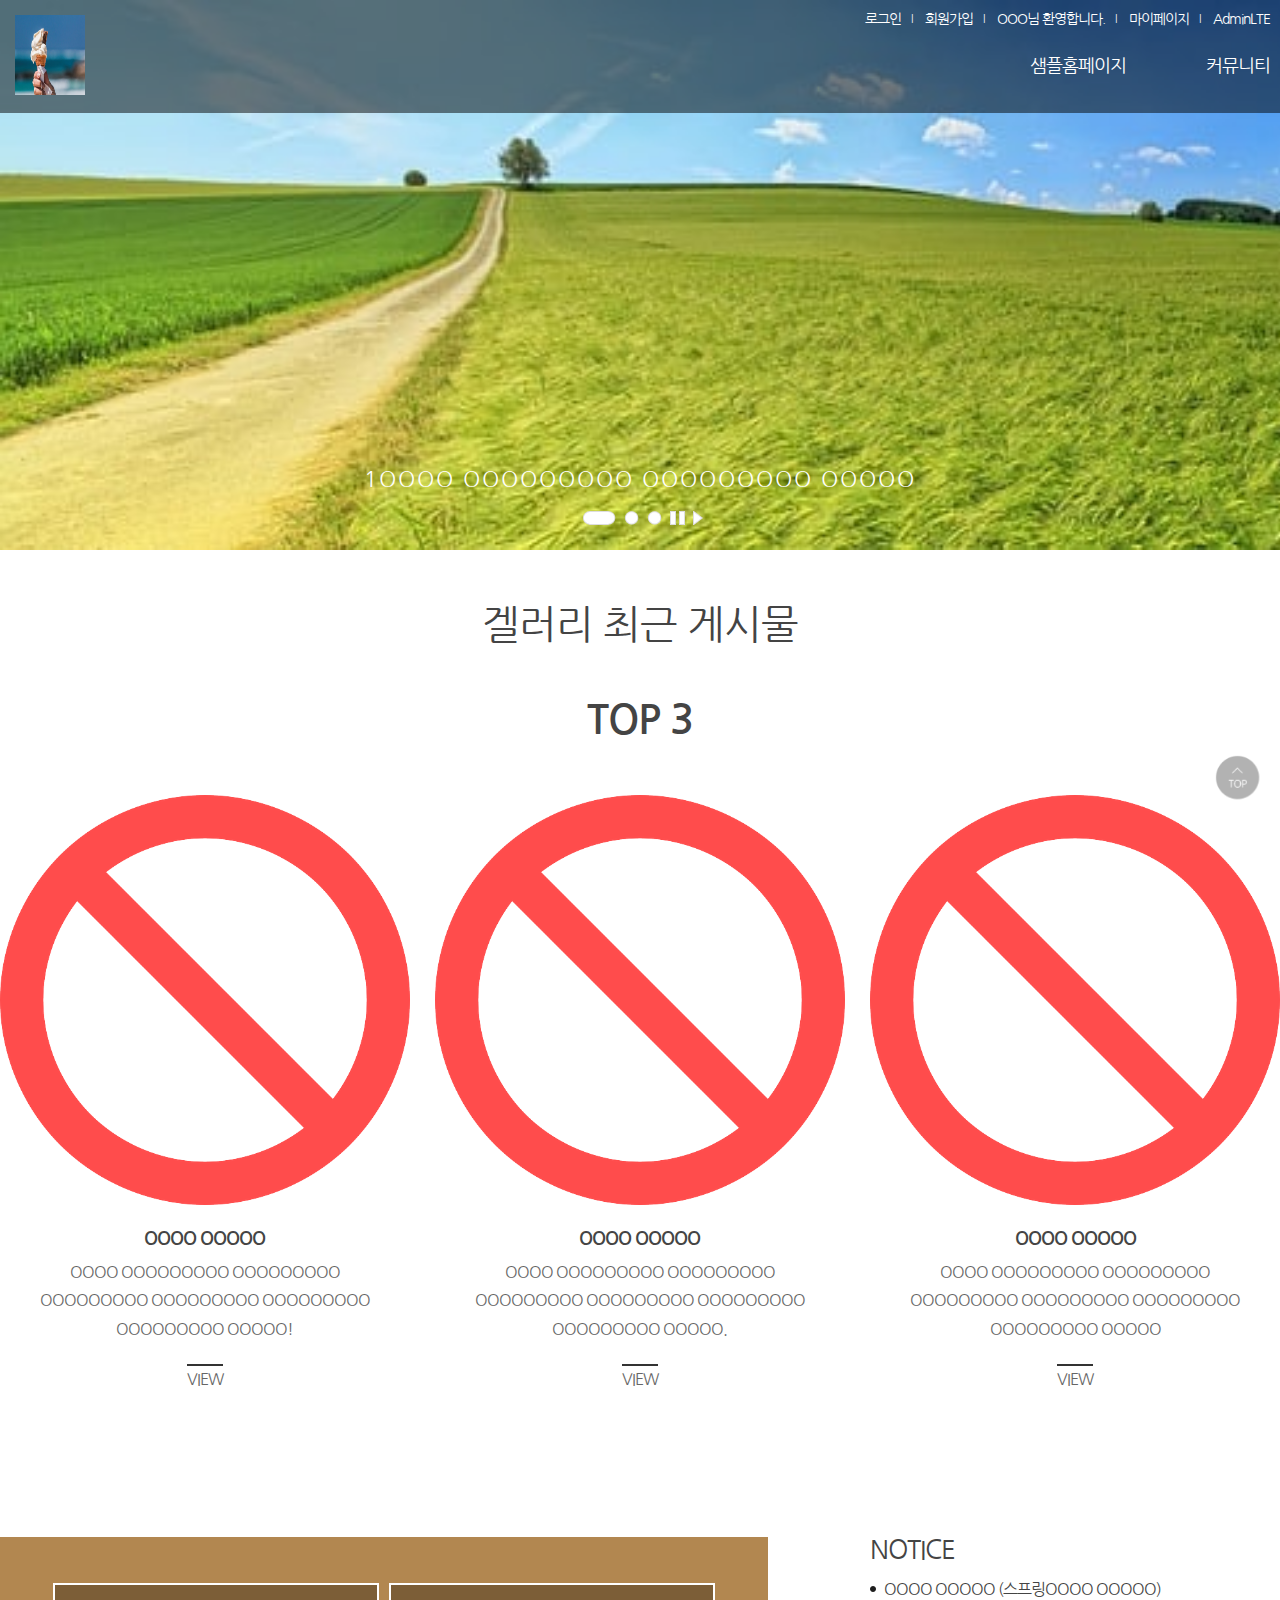
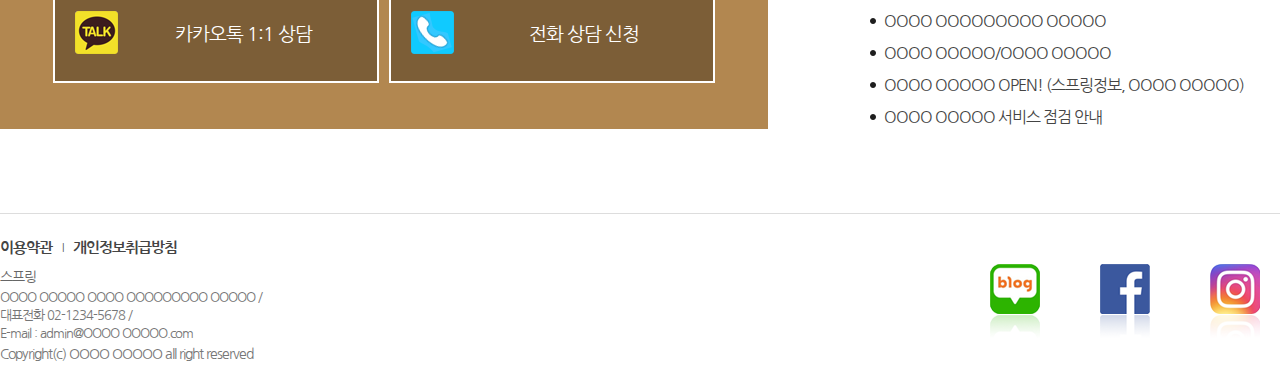
==== commit 0f26ef38: "6교시" ====
--- a/home/index.html
+++ b/home/index.html
@@ -24,8 +24,10 @@
 <script src="/home/js/slidemain.js"></script>
 <style>
 /* 테블릿용 메인페이지 스타일 지정(아래) 801px~무한대까지 재정의 */
-@media all and (min-width:801px) {
-	
+@media all and (min-width:801px) {	
+}
+/* PC용 메인페이지 스타일 지정 1066px~무한대까지 재정의 */
+@media all and (min-width:1066px){
 }
 </style>
 <script>
--- a/home/css/mobile.css
+++ b/home/css/mobile.css
@@ -168,7 +168,7 @@
 }
 .gnb_depth {
 	/* 2차(서브)메뉴 */
-	/* display: none; */
+	display: none;
 }
 .gnb li + li a { /* 1차(대메뉴) li 태그중 2번째영역 */
 	background-image: url(../img/ico_gnb02.png);	
--- a/home/css/pc.css
+++ b/home/css/pc.css
@@ -34,5 +34,36 @@
         text-align: left;
 	}
     /* //상단로고, 메뉴영역 */
+
+    /* 갤러리,공지사항 최근게시물영역 */
+    .place_list {
+		padding: 0px;
+    }
+	.appbbs_box {
+		padding: 0px;
+	}
+	.app_line a, .app_line a + a {
+		text-align: center;
+		background-position: 20px 50%; /* 백그라운드 이미지 위치를 가로 20px, 세로 50%로 배치 */
+	}
+	.app_line {
+		width: 60%;
+	}
+	.bbs_line {
+		width: 32%;
+	}
+	/* //갤러리,공지사항 최근게시물영역 */
+	/* 푸터영역 */
+    .foot_area {
+		padding-left: 0px;
+		padding-right: 0px;
+	}
+	.foot_area .snslink {
+		top: 50px;
+	}
+	.foot_area .snslink li {
+		margin-left: 60px;
+	}
+	/* // 푸터영역 */
    }  
 	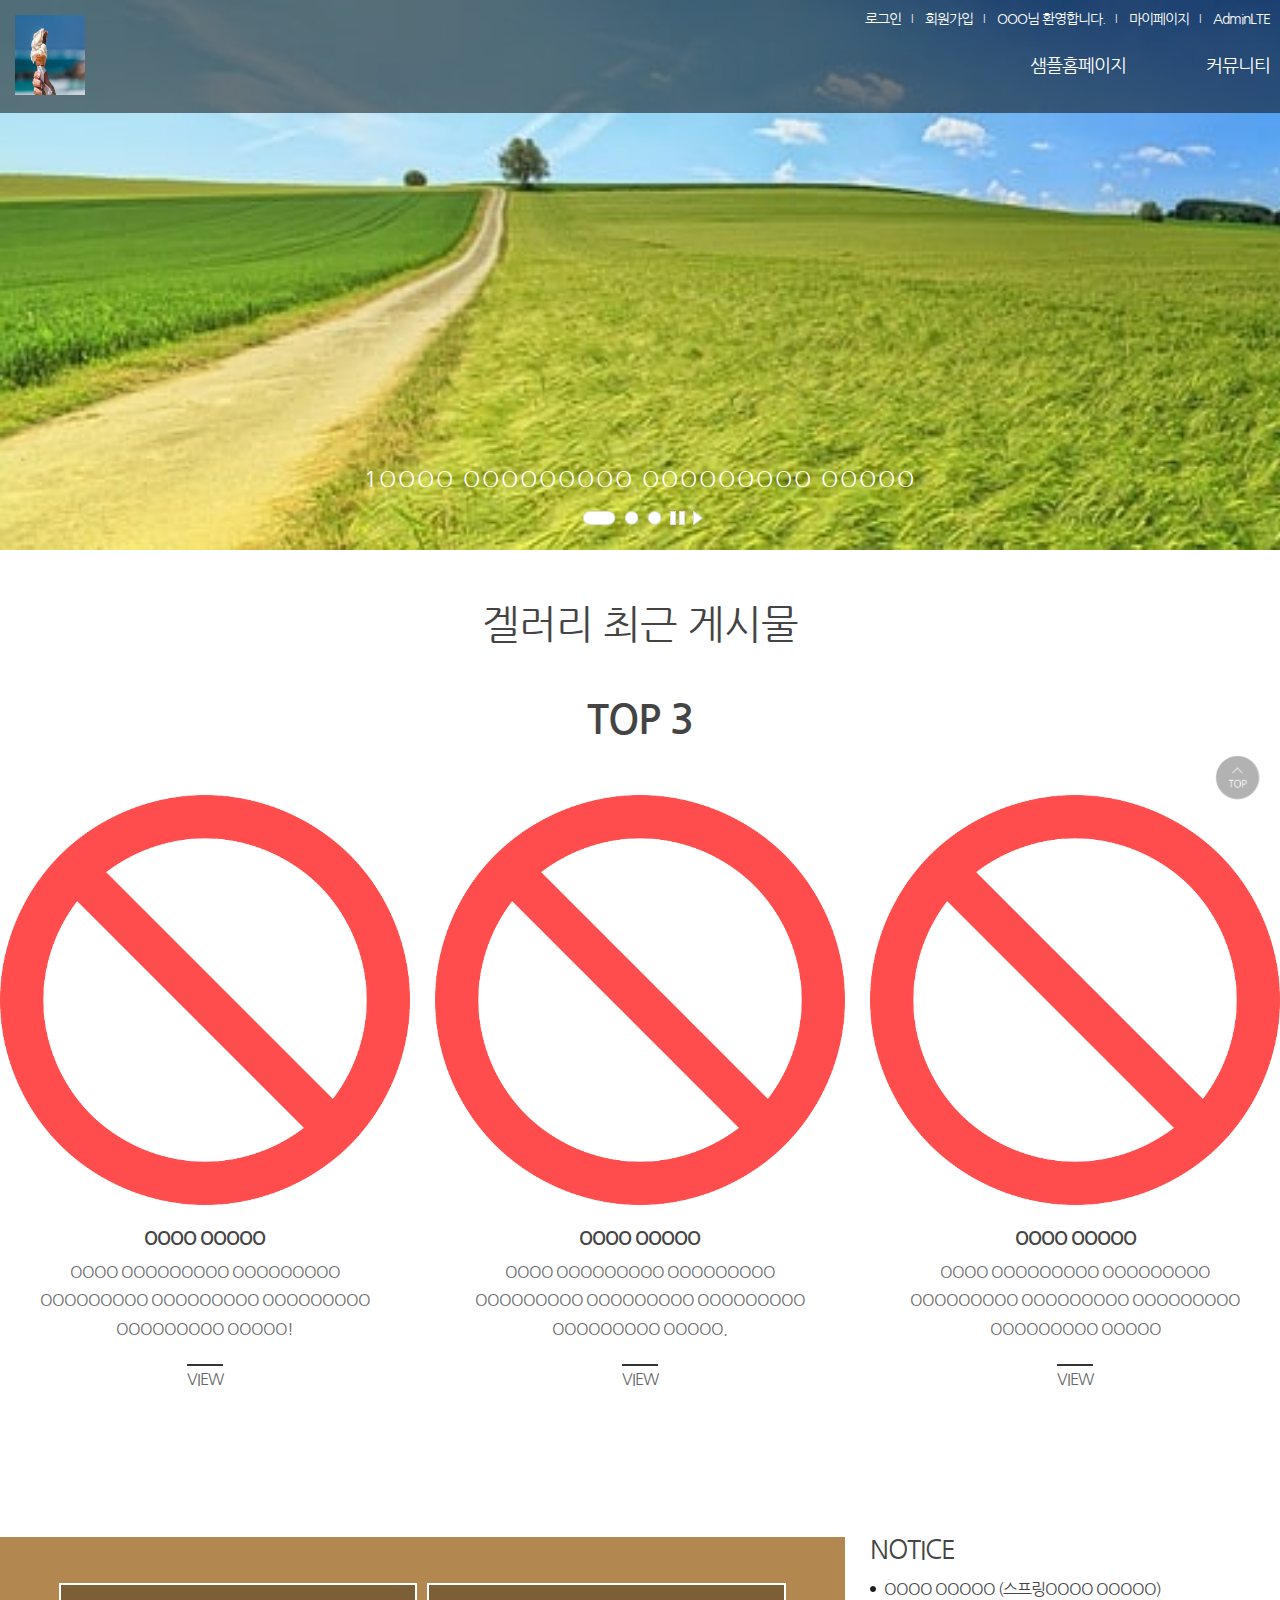
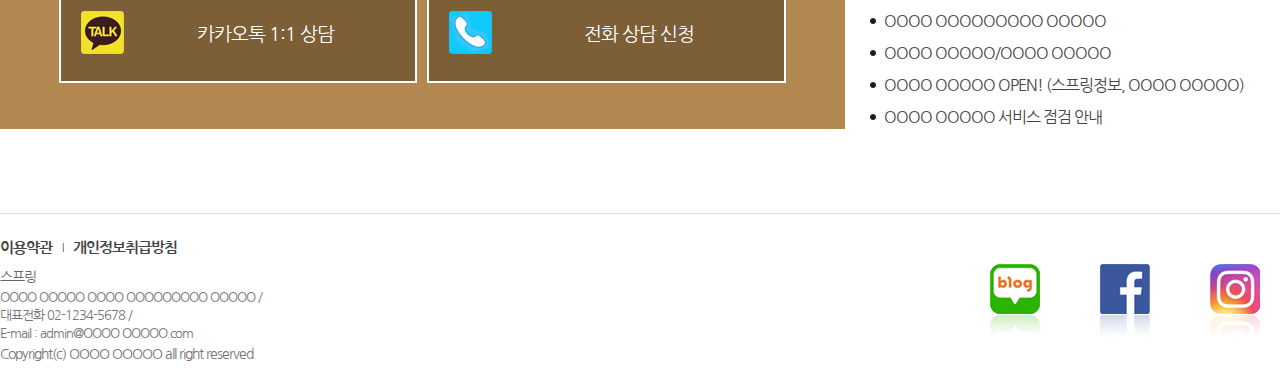
==== commit 1769af05: "8교시 커밋" ====
--- a/home/index.html
+++ b/home/index.html
@@ -24,13 +24,73 @@
 <script src="/home/js/slidemain.js"></script>
 <style>
 /* 테블릿용 메인페이지 스타일 지정(아래) 801px~무한대까지 재정의 */
-@media all and (min-width:801px) {	
+@media all and (min-width:801px) {
+	
 }
 /* PC용 메인페이지 스타일 지정 1066px~무한대까지 재정의 */
-@media all and (min-width:1066px){
+@media all and (min-width:1066px) {
+	
 }
 </style>
 <script>
+// PC용 대메뉴 마우스 롤아웃 이베트 만들기(아래)
+//첫번째대메뉴 서브메뉴=.gnb_depth2_1 마우스 롤아웃 상태처리
+var isOver11 = false;//불린boolean 데이터형으로 플래그(깃발)
+function goHide1() {
+	if(!isOver11) {//2개변수 모두 true 일때 구현
+		//jQuery는 뒤에서 앞으로 해석(영어와 같은)
+		$('.gnb_depth2_1').stop().fadeOut('fast');
+		//대메뉴 중 1번의 2차메뉴가 .gnb_depth2_1 영역
+	}
+}
+//두번째대메뉴 서브메뉴=.gnb_depth2_2 마우스 롤아웃 상태처리
+var isOver21 = false;
+function goHide2() {
+	if(!isOver21) {
+		$('.gnb_depth2_2').stop().fadeOut('fast');
+	}
+}
+//PC용 대메뉴 마우스 롤오버 이벤트 만들기(아래)
+$(document).ready(function(){
+	// [대메뉴1번]의 마우스 오버 이벤트 => gnb_depth2_1 서브메뉴 보이기
+	$('.openAll1').mouseover(function(){
+		// alert($('header').css('width'));
+		// parseInt 문자를 숫자로 변환하는 형변환 함수 1066(윈도우) == 1049(CSS))
+		if(parseInt($('header').css('width'))>=1049) { //header태그의 가로크기가 1055 이상이라면
+			$('.gnb_depth2_1').fadeIn('fast');
+		}
+		isOver11 = true;
+	});
+	$('.openAll1').focus(function(){ //시각장애인용 탭키 이용시 사용
+		if(parseInt($('header').css('width'))>=1049) { //header태그의 가로크기가 1055 이상이라면
+			$('.gnb_depth2_1').fadeIn('fast');
+		}
+		isOver11 = true;
+	});
+	// [대메뉴1번]의 마우스 아웃 이벤트 => .gbn_depth2_1 서브메뉴 숨기기
+	$('.openAll1').mouseout(function(){
+		isOver11 = false;
+		setTimeout('goHide1()',200);//0.2마다 함수를 실행해서 서브메뉴를 숨기기처리 
+	});
+	// [대메뉴2번]의 마우스 오버 이벤트 => .gnb_depth2_2 서브메뉴 보이기
+	$('.openAll2').mouseover(function(){
+		if(parseInt($('header').css('width'))>=1049) {
+			$('.gnb_depth2_2').fadeIn('fast');
+		}
+		isOver21 = true;
+	});
+	$('.openAll2').focus(function(){//시각장애인용 탭키 이용시 사용
+		if(parseInt($('header').css('width'))>=1049) {
+			$('.gnb_depth2_2').fadeIn('fast');
+		}
+		isOver21 = true;
+	});
+	// [대메뉴2번]의 마우스 아웃 이벤트 => .gbn_depth2_2 숨기기
+	$('.openAll2').mouseout(function(){
+		isOver21 = false;
+		setTimeout('goHide2()',200);//서브메뉴 숨김
+	});
+});
 // 메인페이지 전용 슬라이드 호출 부분
 $(document).ready(function() {
 	//위에서 선언한 함수|변수 사용(아래)
--- a/home/css/pc.css
+++ b/home/css/pc.css
@@ -13,15 +13,15 @@
 		padding: 26px 40px;
 	}
 	.gnb_depth { /* 2차메뉴 내용 */
-		position: absolute; /* 부모태그를 기준으로 절대위치 */
-		left: 0;
+		position: absolute;/* 부모태그를 기준으로 절대위치 */
+		left: 0px;
 		top: 113px;
 		width: 100%;
-		background: rgba(250, 100, 0, 0.85);
-		z-index: 100%;
+		background: rgba(250,100,0,0.85);
+		z-index: 100;
 	}
 	.gnb_depth2_1 .submenu_list {
-        padding-left: 750px;
+		padding-left: 750px;
 	}
 	.gnb_depth2_2 .submenu_list {
 		padding-left: 800px;
@@ -29,32 +29,32 @@
 	}
 	.submenu_list {
 		box-sizing: border-box;
-		width: 1065px; /* 원래는 1065px 정상인데 혹시 레이아웃 깨질까봐 1050px로 고정 */
+		width: 1050px;/* 원래는 1065px정상인데 혹시 레이아웃 깨질까봐 1050px로 고정 */
 		margin:0 auto;
-        text-align: left;
+		text-align: left;
 	}
-    /* //상단로고, 메뉴영역 */
+	/* //상단로고, 메뉴영역 */
 
-    /* 갤러리,공지사항 최근게시물영역 */
-    .place_list {
+    /* 겔러리,공지사항 최근게시물영역 */
+	.place_list {
 		padding: 0px;
-    }
+	}
 	.appbbs_box {
 		padding: 0px;
 	}
 	.app_line a, .app_line a + a {
 		text-align: center;
-		background-position: 20px 50%; /* 백그라운드 이미지 위치를 가로 20px, 세로 50%로 배치 */
+		background-position: 20px 50%;/* 백그라운드 이미지위치를 가로 20px, 세로 50%로 배치 */
 	}
 	.app_line {
-		width: 60%;
+		width: 66%;
 	}
 	.bbs_line {
 		width: 32%;
 	}
-	/* //갤러리,공지사항 최근게시물영역 */
+	/* //겔러리,공지사항 최근게시물영역 */
 	/* 푸터영역 */
-    .foot_area {
+	.foot_area {
 		padding-left: 0px;
 		padding-right: 0px;
 	}
@@ -64,6 +64,5 @@
 	.foot_area .snslink li {
 		margin-left: 60px;
 	}
-	/* // 푸터영역 */
-   }  
-	+	/* //푸터영역 */
+}